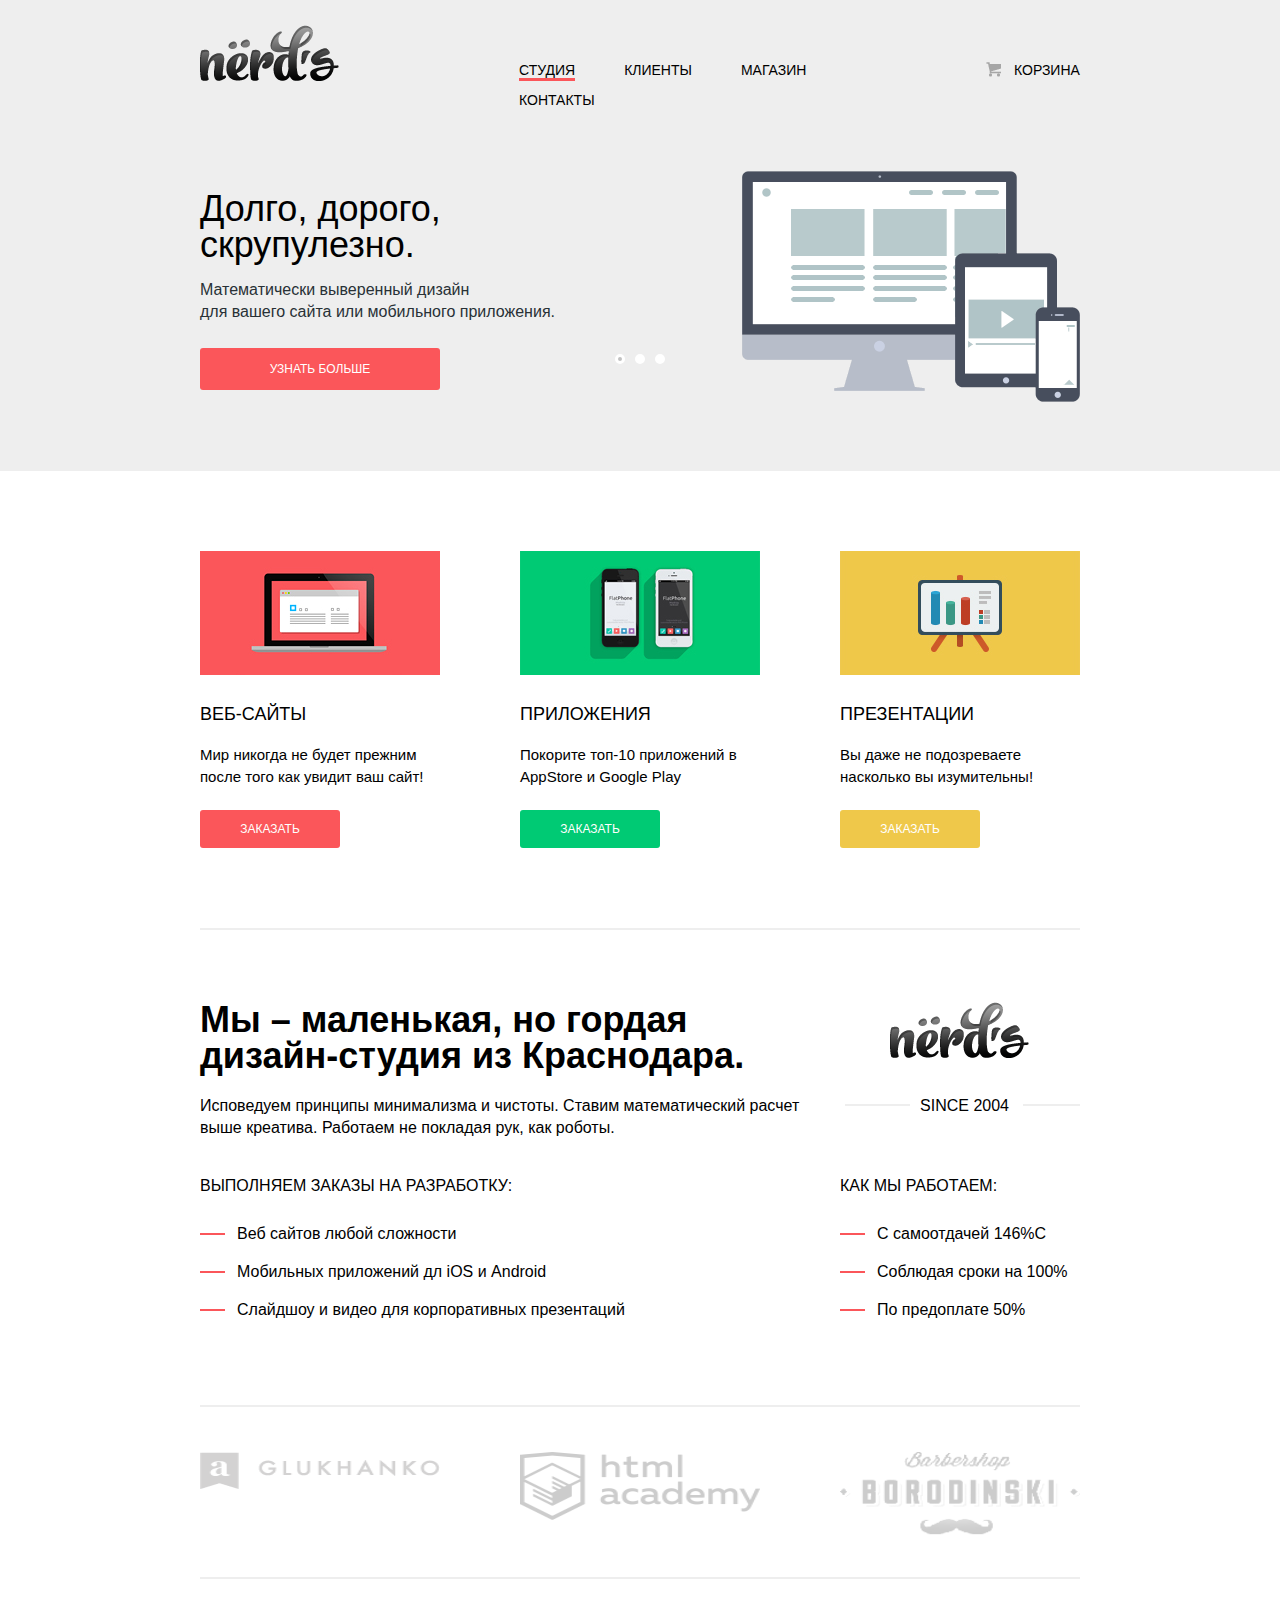
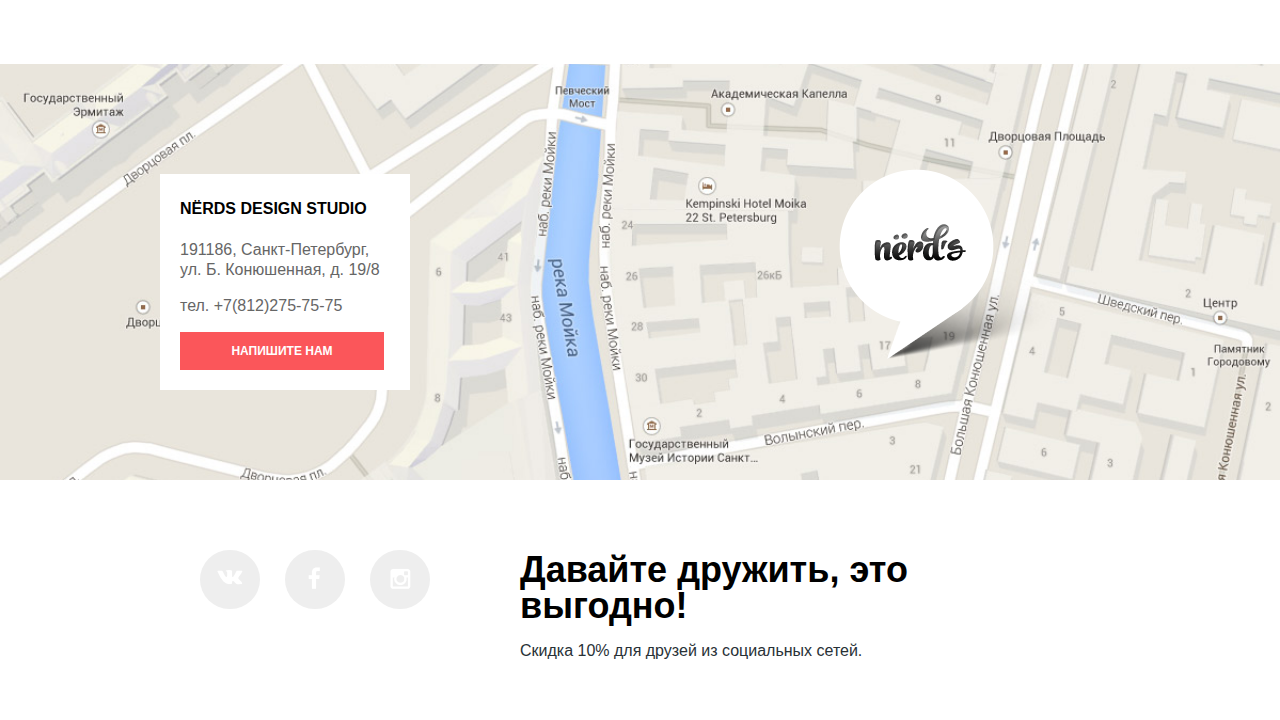
==== index.html @ 0a0c3700 "nerds" ====
<!DOCTYPE html>
<html lang="ru">
	<head>
		<meta charset="utf-8">
		<link href="https://fonts.googleapis.com/css?family=Roboto:400,700&subset=latin,cyrillic" rel="stylesheet">
		<link href="css/normalize.css" rel="stylesheet">
		<link href="css/style.css" rel="stylesheet">
		<title>Nerds</title>
	</head>
	<body>
		<header class="main-header">
			<div class="container">
				<div class="navigation-panel clearfix">
					<div class="main-logo">
						<a href="index.html"><img src="img/main_logo.png" width="139" height="56" alt="Нердс: дизайн-студия из Краснодара"></a>
					</div>
					<nav class="navigation-menu">
						<ul>
							<li class="link-active"><span>Студия</span></li>
							<li><a href="#">Клиенты</a></li>
							<li><a href="inner.html">Магазин</a></li>
							<li><a href="#">Контакты</a></li>
						</ul>
					</nav>
					<div class="user-block">
						<a class="basket" href="#">Корзина</a>
					</div>
				</div>
				<div class="slider">
					<input type="radio" id="btn-1" name="toggle" checked>
					<input type="radio" id="btn-2" name="toggle">
					<input type="radio" id="btn-3" name="toggle">
					<div class="slider-controls"><!-- переключка -->
						<label for="btn-1"></label>
						<label for="btn-2"></label>
						<label for="btn-3"></label>
					</div>
					<div class="slides"><!-- слайды -->
						<div class="slide">
							<div class="slide-text">
								<div class="slide-title">Долго, дорого,<br> скрупулезно.</div>
								<p>Математически выверенный дизайн<br>для вашего сайта или мобильного приложения.</p>
								<a class="btn-slide" href="#">Узнать больше</a>
							</div>
						</div>
						<div class="slide">
							<div class="slide-text">
								<div class="slide-title">Любите ли вы математику,<br> как любим ее мы?</div>
								<p>Нашим дизайнерам мы удаляем нейроны, ответственные<br>за креатив, чтобы дать им возможность все просчитать.</p>
								<a class="btn-slide" href="#">Узнать больше</a>
							</div>
						</div>
						<div class="slide">
							<div class="slide-text">
								<div class="slide-title">Только наркотики,<br> только хардкор!</div>
								<p>Все дизайнерские решения в нашей компании принимаются только под воздействием качественных галлюциногенов.</p>
								<a class="btn-slide" href="#">Узнать больше</a>
							</div>
						</div>
					</div>
				</div>
			</div>
		</header>
			
		<main class="container">
			<section class="service clearfix"><!-- Блок с предложениями -->
				<div class="service-item">
					<div class="service-item-picture">
						<img src="img/item_picture_1.jpg" width="240" height="124" alt="">
					</div>
					<b class="service-name">Веб-сайты</b>
					<p>Мир никогда не будет прежним после того как увидит ваш сайт!</p>
					<a class="btn btn-red" href="#">Заказать</a>
				</div>
				<div class="service-item">
					<div class="service-item-picture">
						<img src="img/item_picture_2.jpg" width="240" height="124" alt="">
					</div>
					<b class="service-name">Приложения</b>
					<p>Покорите топ-10 приложений в AppStore и Google Play</p>
					<a class="btn btn-green" href="#">Заказать</a>
				</div>
				<div class="service-item">
					<div class="service-item-picture">
						<img src="img/item_picture_3.jpg" width="240" height="124" alt="">
					</div>
					<b class="service-name">Презентации</b>
					<p>Вы даже не подозреваете насколько вы изумительны!</p>
					<a class="btn btn-yellow" href="#">Заказать</a>
				</div>
			</section>
			
			<section class="about-company clearfix"><!-- Информация о компании -->
				<div class="about-company-left"><!-- Левая колонка -->
					<h1 class="title-company">Мы &ndash; маленькая, но гордая дизайн-студия из Краснодара.</h1>
					<p>Исповедуем принципы минимализма и чистоты. Ставим математический расчет выше креатива. Работаем не покладая рук, как роботы.</p>
						<p class="title-features">Выполняем заказы на разработку:</p>
						<ul class="list-features">
							<li>Веб сайтов любой сложности</li>
							<li>Мобильных приложений дл iOS и Android</li>
							<li>Слайдшоу и видео для корпоративных презентаций</li>
						</ul>
				</div>
				<div class="about-company-right"><!-- Правая колонка -->
					<div class="secondary-logo">
						<img src="img/main_logo.png" width="139" height="56" alt="Нердс: дизайн-студия из Краснодара">
						<div class="mark">Since 2004</div>
					</div>
					<p class="title-features">Как мы работаем:</p>
					<ul class="list-features">
						<li>С самоотдачей 146%С</li>
						<li>Соблюдая сроки на 100%</li>
						<li>По предоплате 50%</li>
					</ul>
				</div>
			</section>
			
			<div class="partners clearfix">
				<div class="partners-logo">
					<a href="#"><img src="img/partners_logo_1.png" width="198" height="37" alt="glukhanko"></a>
				</div>
				<div class="partners-logo">
					<a href="#"><img src="img/partners_logo_2.png" width="199" height="68" alt="html academy"></a>
				</div>
				<div class="partners-logo">
					<a href="#"><img src="img/partners_logo_3.png" width="209" height="86" alt="barbershop borodinski"></a>
				</div>
			</div>
		</main>
		<aside class="map"><!-- Карта -->
			<iframe src="https://www.google.com/maps/embed?pb=!1m18!1m12!1m3!1d1998.5989424123688!2d30.32089461570253!3d59.93879686904841!2m3!1f0!2f0!3f0!3m2!1i1024!2i768!4f13.1!3m3!1m2!1s0x4696310fca5ba729%3A0xea9c53d4493c879f!2z0JHQvtC70YzRiNCw0Y8g0JrQvtC90Y7RiNC10L3QvdCw0Y8g0YPQuy4sIDE5LCDQodCw0L3QutGCLdCf0LXRgtC10YDQsdGD0YDQsywgMTkxMTg2!5e0!3m2!1sru!2sru!4v1455888833517"></iframe>
			<div class="contact-window">
				<b>Nёrds design studio</b>
				<p>191186, Санкт-Петербург, ул. Б. Конюшенная, д. 19/8</p>
				<p>тел. +7(812)275-75-75</p>
				<a class="btn-contact" href="#">Напишите нам</a>
			</div>
			<div class="logo-cursor">
				<img src="img/logo-cursor.png" width="231" height="190" alt="cursor">
			</div>
		</aside>
		
		<footer class="main-footer">
			<div class="container clearfix">
				<div class="social">
					<a class="social-btn social-vk" href="#">ВК</a>
					<a class="social-btn social-fb" href="#">ФБ</a>
					<a class="social-btn social-inst" href="#">Инс</a>
				</div>
				<div class="footer-information">
					<h2>Давайте дружить, это выгодно!</h2>
					<p>Скидка 10% для друзей из социальных сетей.</p>
				</div>
			</div>
		</footer>
	</body>
</html>
---- css/style.css ----
body{
	min-width: 900px;
	
	font-size: 16px;
	line-height: 22px;
	color: #000000;
	font-family: "Roboto Medium", "Tahoma", sans-serif;
}
.clearfix::after{
  content: "";
  display: table;
  clear: both;
}
.main-header{ /* шапка */
	min-width: 1200px;
	margin-bottom: 80px;
	
	background-color: #eeeeee;
}
.container{ /* центровщик */
	width: 880px;
	padding: 0 10px;
	margin: 0 auto;
}
.main-logo{ /* лого */
	float: left;
	width: 139px;
	height: 56px;
	
	margin-top: 25px;
	margin-right: 180px;
}
.main-logo img{
	width: 139px;
	height: 56px;
}
.navigation-menu{ /* основная навигация */
	float: left;
	width: 460px;
	
	margin-top: 55px;
	margin-bottom: 46px;
}
.navigation-menu ul{
	margin: 0;
	padding: 0;
	
	font-size: 0;
	list-style: none;
}
.navigation-menu li{
	display: inline-block;
	
	font-size: 14px;
	vertical-align: top;
}
.navigation-menu a{
	display: block;
	margin-right: 49px;
	
	text-decoration: none;
	text-transform: uppercase;
	font-size: 14px;
	line-height: 30px;
	color: #000000;
	font-family: "Roboto Medium", "Tahoma", sans-serif;
}
.navigation-menu a:hover{
	color: #fb565a;
}
.navigation-menu .link-active{
	position: relative;
	
	background-color: none;
}
.link-active span{
	text-transform: uppercase;
	display: block;
	padding-right: 49px;
	padding-top: 4px;
}
.navigation-menu .link-active::after{
	content: "";
	position: absolute;
	bottom: 0;
	right: 49px;
	left: 0;
	
	height: 3px;
	
	background-color: #fb565a;
}
.user-block{ /* блок пользователя */
	float: right;
	width: 100px;
	box-sizing: border-box;
	padding-left: 34px;
	margin-top: 55px;
}
.user-block  .basket{
	position: relative;
	text-decoration: none;
	font-size: 14px;
	line-height: 30px;
	color: #000000;
	font-family: "Roboto Medium", "Tahoma", sans-serif;
	text-transform: uppercase;
}
.user-block  .basket:hover{
	color: #fb565a;
}
.user-block  .basket::before{
	content: "";
	position: absolute;
	left: -28px;
	top: 0px;
	
	width: 15px;
	height: 15px;
	
	background: url("../img/sprite.png") no-repeat;
	background-position: -10px -10px;
}
.user-block  .basket:hover::before{
	background-position: -10px -45px;
}
.slider{
	position: relative;

	width: 880px;
}
.slide{
	min-height: 310px;
	
	background-repeat: no-repeat;
	background-position: 100% 10px;
}
.slider input[type="radio"]{
	display: none;
}
.slider-controls{
	position: absolute;
	bottom: 95px;
	left: 50%;
	
	width: 200px;
	margin-left: -100px;
	text-align: center;
}
.slider-controls label{
	display: inline-block;
	width: 4px;
	height: 4px;
	margin: 0 3px;
	
	vertical-align: top;
	
	background-color: #ffffff;
	border: 3px solid white;
	border-radius: 50%;
	cursor: pointer;
}
.slide-text{
	width: 500px;
	padding: 30px 0;
}
.slide-title{
	font-weight: 500;
	font-size: 36px;
	line-height: 36px;
}
.slide p{
	font-weight: 500;
	font-size: 16px;
	line-height: 22px;
	color: #283136;
}
.slide .btn-slide{
	display: block;
	width: 220px;
	margin-top: 25px;
	padding: 12px 10px;

	font-weight: 300;
	font-size: 12px;
	line-height: 18px;
	text-align: center;
	color: #ffffff;
	text-transform: uppercase;
	text-decoration: none;

	background: #fb565a;
	border-radius: 3px;
}
.slide .btn-slide:hover{
	background-color: #d6494d;
}
.slide .btn-slide:active{
	background-color: #b63538;
}
.slide:nth-child(1){
	background-image: url("../img/image_slider.png");
}
.slide:nth-child(2){
	background-image: url("../img/image_slider_2.png");
}
.slide:nth-child(3){
	background-image: url("../img/image_slider_3.png");
}
.slide{
	display: none;
}
#btn-1:checked ~ .slides .slide:nth-child(1){
  display: block;
}
#btn-2:checked ~ .slides .slide:nth-child(2){
  display: block;
}
#btn-3:checked ~ .slides .slide:nth-child(3){
  display: block;
}
#btn-1:checked ~ .slider-controls label[for="btn-1"],
#btn-2:checked ~ .slider-controls label[for="btn-2"],
#btn-3:checked ~ .slider-controls label[for="btn-3"] {
  background: #c1c1c1;
}
.btn{
	display: block;
	
	font-size: 12px;
	line-height: 18px;
	color: #ffffff;
	font-weight: normal;
	text-decoration: none;
	text-align: center;
	text-transform: uppercase;
	border-radius: 3px;
	font-family: "Roboto Medium", "Tahoma", sans-serif;
}
.service{ /* блок с предложениями */
	padding-bottom: 80px;
	border-bottom: 2px solid #eeeeee;
	
	margin-bottom: 72px;
}
.service-item{ /* предложения */
	float: left;
	width: 240px;
	margin-right: 80px;
}
.service-item-picture img{
	width: 100%;
	
	margin-bottom: 18px;
}
.service-item:last-child{
	margin-right: 0;
}
.service-name{
	font-size: 18px;
	line-height: 30px;
	font-weight: normal;
	text-transform: uppercase;
}
.service-item p{
	margin-bottom: 22px;

	font-size: 15px;
}
.service-item .btn-red, .btn-green, .btn-yellow{
	width: 140px;
	padding: 10px 0;
}
.btn-red{
	background-color: #fb565a;
}
.btn-red:hover{
	background-color: #d6494d;
}
.btn-red:active{
	background-color: #b63538;
}
.btn-green{
	background-color: #00ca74;
}
.btn-green:hover{
	background-color: #01a25e;
}
.btn-green:active{
	background-color: #009053;
}
.btn-yellow{
	background-color: #efc84a;
}
.btn-yellow:hover{
	background-color: #d6ae2c;
}
.btn-yellow:active{
	background-color: #c09b24;
}
.about-company{ /* информация о компании */
	margin-bottom: 68px;
}
.about-company-left{
	float: left;
	width: 621px;
}
.about-company-left .title-company{
	margin: 0;
	padding-bottom: 5px;
	
	font-size: 36px;
	line-height: 36px;
}
.about-company-left p{
	padding-bottom: 20px;
}
.about-company-left .title-features{
	padding-bottom: 10px;
}
.title-features{
	text-transform: uppercase;
	padding-bottom: 10px;
}
.list-features{
	margin: 0;
	padding: 0;
	
	list-style: none;
}
.list-features li{
	position: relative;

	padding-left: 37px;
	padding-bottom: 16px;
}
.list-features li::before{ /* красные полоски */
	content: "";
	position: absolute;
	left: 0;
	top: 10px;
	
	width: 25px;
	height: 2px;
	
	background-color: #fb565a;
}
.about-company-right{
	float: right;
	width: 240px;
	
	background: url("../img/hr.png") no-repeat 5px 102px;
}
.about-company-right .secondary-logo{
	width: 139px; 
	height: 56px;
	padding-left: 50px;
	margin-bottom: 117px;
}
.secondary-logo .mark{
	line-height: 8.56px;
	text-transform: uppercase;
	font-weight: normal;
	padding-top: 38px;
	text-align: center;
	padding-left: 10px;
}
.secondary-logo img{
	width: 139px; 
	height: 56px;
}
.partners{ /* партнеры */
	border-top: 2px solid #eeeeee;
	border-bottom: 2px solid #eeeeee;
	padding-top: 45px;
	padding-bottom: 33px;

	margin-bottom: 85px;
}
.partners-logo{
	float: left;
	width: 240px;
	margin-right: 80px;
	opacity: 0.2;
}
.partners-logo img{
	width: 240px;
}
.partners-logo:hover{
	opacity: 1;
}
.partners-logo:active{
	background-color: transparent;
}
.partners-logo:last-child{
	margin-right: 0;
}
.social{
	float: left;
	width: 240px;
	padding: 70px 0;
	font-size: 0;

	margin-right: 80px;
}
.social-btn{
	display: inline-block;
	width: 60px;
	height: 59px;
	border-radius: 40px;
	margin-right: 25px;
	
	vertical-align: top;
	background: #eeeeee url("../img/sprite.png") no-repeat center;
}
.social-btn:last-child{
	margin-right: 0;
}
.social-vk{
	background-position: 7px -263px;
}
.social-fb{
	background-position: 13px -123px;
}
.social-inst{
	background-position: 10px -164px;
}
.social-btn:hover{
	background-color: #fb565a;
}
.social-btn:active{
	background-color: #d6494d;
}
.map{
	position: relative;
    width: 100%;
    height: 416px;
	margin: 0px auto;
	background: transparent url("../img/map.jpg") no-repeat center;
	-webkit-background-size: cover;
    -moz-background-size: cover;
    -o-background-size: cover;
    background-size: cover;
}
.map iframe{
	width: 100%;
	height: 100%;
	border: 0;
}
.map .logo-cursor{
	position: absolute;
	bottom: 115px;
	right: 210px;
}
.map .contact-window{
	position: absolute;
	top: 110px;
	left: 160px;
	
	width: 210px;
	padding: 20px;

	font-size: 16px;
	line-height: 20px;
	background-color: #fff;
}
.contact-window b{
	font-size: 16px;
	line-height: 30px;
	text-transform: uppercase;
}
.contact-window p{
	color: #666666;
	line-height: 20px;
}
.contact-window .btn-contact{
	display: block;
	width: 164px;
	padding: 10px 20px;

	text-transform: uppercase;
	font-size: 12px;
	line-height: 18px;
	font-weight: 700;
	font-family: "Roboto Medium", "Tahoma", sans-serif;
	color: #fff;
	text-align: center;
	background-color: #fb565a;
	text-decoration: none;
}
.btn-contact:hover{
	background-color: #d6494d;
}
.btn-contact:active{
	background-color: #b63538;
}
.footer-information{	
	float: right;
	width: 560px;
	padding: 42px 0;
}
.footer-information h2{
	font-size: 36px;
	line-height: 36px;
	margin-bottom: 10px;
}
.footer-information p{
	color: #283136;
}

/* inner.html */
.header-welcome-shop{
	text-align: center;
	padding-left: 90px;
	padding-right: 100px;
	padding-bottom: 90px;
	
	text-transform: uppercase;
	font-size: 40px;
	line-height: 40px;
	font-weight: normal;
}
.information-main{
	margin-bottom: 75px;
}
.information-left{
	float: left;
	width: 240px;
	margin-right: 80px;
}
.information-left p{
	margin: 0;
	padding-bottom: 15px;
	padding-top: 35px;
	
	font-size: 18px;
	line-height: 30px;
	text-transform: uppercase;
}
.information-left p:first-child{
	padding-top: 0;
}
.range-filter{
	width: 240px;
}
.range-controls{
	position: relative;
	
	height: 80px;
	margin-bottom: 15px;
	padding: 0 20px;
	
	border-radius: 5px;
	background-color: #f1f1f1;
	overflow: hidden;
}
.range-controls .scale{
	margin-top: 39px;
	height: 2px;
	background-color: #d7dcde;
}
.range-controls .bar{
	width: 70%;
	height: 2px;
	background-color: #00ca74;
}
.range-controls .toggle{
	position: absolute;
	top: 30px;
	left: 0px;
	
	width: 4px;
	height: 4px;
	
	cursor: pointer;
	border: 8px solid #fff;
	border-radius: 50%;
	background-color: #ababab;
	box-shadow: 0 2px 1px 0 #cfcfcf;
}
.range-controls .toggle-min{
	left: 20px;
}
.range-controls .toggle-max{
	left: 145px;
}
.price-controls{
	font-size: 0;
}
.price-controls label{
	display: inline-block;
	width: 50%;
	
	vertical-align: top;
	text-transform: uppercase;
	font-size: 16px;
}
.max-price{
	text-align: right;
}
.price-controls input{
	width: 60px;
	padding: 8px 10px;
	margin-left: 10px;
	
	font-size: 16px;
	line-height: 22px;
	font-family: "Roboto Medium", "Tahoma", sans-serif;
	text-align: center;
	border: none;
	border-radius: 5px;
	outline: none;
	background-color: #f1f1f1;
}
.information-left .choice{
	margin: 0;
	padding: 0;
	
	list-style: none;
}
.choice li{
	position: relative;
	
	margin-bottom: 18px;
	padding-left: 32px;
	
	color: #283136;
}
.choice li:hover{
	color: #000000;
}
.choice input[type="radio"], input[type="checkbox"]{
	display: none;
}
.choice input[type="radio"] + .radio-indicator{
	position: absolute;
	top: -2px;
	left: 0;
	
	width: 17px;
	height: 17px;
	
	border: 3px solid #c1c1c1;
	border-radius: 15px;
	cursor: pointer;
}
.choice input[type="radio"]:checked + .radio-indicator::before{
	content: "";
	position: absolute;
	top: 5px; 
	left: 5px;
	
	width: 7px;
	height: 7px;
	
	border-radius: 10px;
	background-color: #c1c1c1;
}
.choice input[type="radio"] + .radio-indicator:hover{
	border: 3px solid #b5b5b5;
}
.choice input[type="radio"]:checked + .radio-indicator:hover::before{
	background-color: #b5b5b5;
}
.choice input[type="checkbox"] + .checkbox-indicator{
	position: absolute;
	top: 0;
	left: 0;
	
	width: 17px;
	height: 17px;
	
	border: 2px solid #c1c1c1;
	border-radius: 4px;
	cursor: pointer;
}
.choice input[type="checkbox"] + .checkbox-indicator:hover{
	border: 2px solid #b5b5b5;
}
.choice input[type="checkbox"]:checked + .checkbox-indicator::before,
.choice input[type="checkbox"]:checked + .checkbox-indicator::after{
	content: "";
	position: absolute;
	
	background-color: #c1c1c1;
}
.choice input[type="checkbox"]:checked + .checkbox-indicator::before{
	top: 5px;
	left: 5px;

	width: 4px;
	height: 9px;
	transform: rotate(-45deg);
}
.choice input[type="checkbox"]:checked + .checkbox-indicator::after{
	top: -3px;
	left: 13px;
	
	width: 4px;
	height: 19px;
	transform: rotate(45deg);
}
/* HOVER в чекбоксах */
.choice input[type="checkbox"]:checked + .checkbox-indicator:hover::before,
.choice input[type="checkbox"]:checked + .checkbox-indicator:hover::after{
	background-color: #b5b5b5;
}
.information-left .submit{
	margin-top: 37px;
	width: 160px;
	padding: 10px 0;
	
	text-transform: uppercase;
	font-size: 12px;
	line-height: 18px;
	border: none;
	outline: none;
	font-weight: bold;
	font-family: "Roboto Medium", "Tahoma", sans-serif;
	background-color: #f1f1f1;
}
.submit:hover{
	background-color: #e5e5e5;
}
.submit:active{
	background-color: #d5d5d5;
}
.information-right{
	float: right;
	width: 560px;
}
.information-right .sorting{
	margin-bottom: 18px;
	width: 560px;
}
.sorting-left{
	float: left;
	width: 480px;
}
.sorting-left a{
	margin-right: 42px;
}
.sorting-right{
	float: right;
}
.sorting-right .sorting-item-arrow{
	display: inline-block;

	width: 11px;
	height: 10px;
	
	border: none;
	opacity: 0.2;
	background: transparent url("../img/sprite.png") no-repeat center;
}
.sorting-right .arrow-top{
	background-position: -10px -223px;
}
.sorting-right .arrow-bottom{
	background-position: -10px -80px;
}
.sorting-item-arrow:hover{
	opacity: 0.3;
}
.sorting-item-arrow:active{
	opacity: 1;
}
.sorting-left b{
	margin-right: 40px;

	font-size: 12px;
	line-height: 18px;
	text-transform: uppercase;
}
.sorting-left a{
	text-decoration: none;
	font-size: 12px;
	line-height: 18px;
	color: #c7c7c7;
	text-transform: uppercase;
	border-bottom: 1px dotted #00ca74;
	font-family: "Roboto Medium", "Tahoma", sans-serif;
}
.sorting-left a:hover{
	color: #000000;
	border-bottom: 1px solid #00ca74;
}
.sorting-left a:active{
	color: #000000;
	border: none;
}
.gallery-browser{ /* браузерная плашка */
	width: 240px;
	border-radius: 5px 5px 0 0;
	background-color: #f1f1f1;
	min-height: 30px; 
}
.browser-circle{ /* круглишки */
	display: inline-block;
	margin-left: 10px;
	margin-top: 10px;

	width: 8px;
	height: 8px;

	border-radius: 10px;
	background: #ffffff;
}
.gallery-model{
	font-size: 0;
}
.gallery-model-item{ /* карточка */
	position: relative;

	display: inline-block;
	vertical-align: top;
	margin-right: 80px;
	margin-bottom: 70px;
}
.gallery-model-item:nth-child(2n){
	margin-right: 0;
}
.block-window{
	position: absolute;
	width: 160px;
	padding: 20px;
	padding-bottom: 36px;
	top: 55%; 
	left: 50%;
	transform: translate(-50%, -50%);

	font-size: 14px;
	line-height: 18px;
	background-color: #ffffff;
	
	display: none;
}
.block-window h3{
	font-size: 18px;
	text-transform: uppercase;
	text-align: center;
}
.block-window p{
	margin-bottom: 33px;
	text-align: center;
}
.block-window .submit-two{
	padding: 11px 38px;
	text-decoration: none;
	font-size: 18px;
	color: #ffffff;
	background-color: #fb565a;
	margin-left: 5px;
}
.submit-two:hover{
	background-color: #d6494d;
}
.submit-two:active{
	background-color: #b63538;
}
.gallery-model-item:hover .gallery-browser{
	background-color: #797979;
}
.gallery-model-item:hover .block-window{
	display: block;
}
.pagination{
	margin: 0;
}
.pagination-number{
	display: inline-block;
	padding: 8px 15px;
	margin-right: 10px;

	font-weight: 700;
	text-decoration: none;
	font-size: 12px;
	line-height: 18px;
	color: #000000;
	background-color: #f1f1f1;
}
.pagination-number:nth-child(4){
	text-transform: uppercase;
	font-weight: 700;
}
.pagination-number:hover{
	background-color: #e5e5e5;
}
.pagination-number:active{
	background-color: #d5d5d5;
	border-top: 3px solid #b5b5b5;
}
.pagination-active{
	display: inline-block;
	padding: 6px 14px;
	margin-right: 10px;
	
	font-weight: 700;
	font-size: 12px;
	line-height: 18px;
	background: none;
	border: 2px solid #f1f1f1;
}
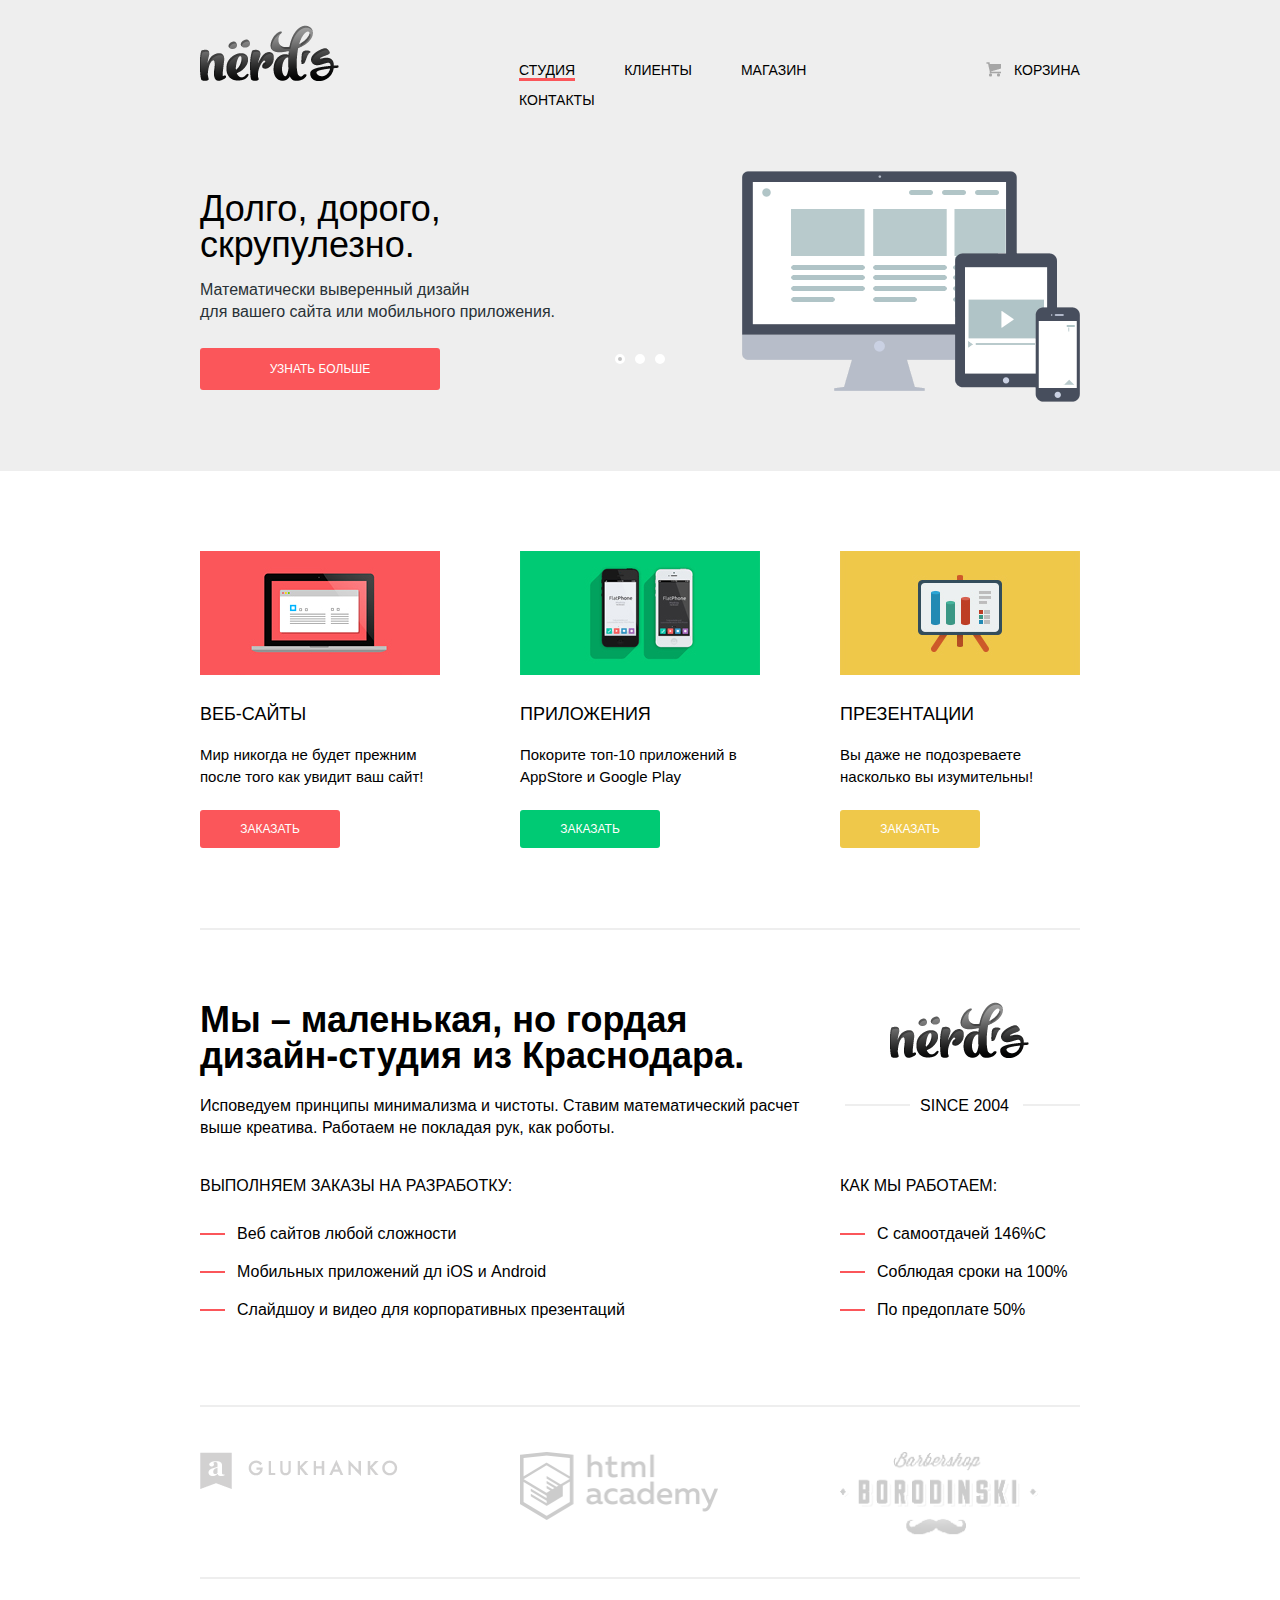
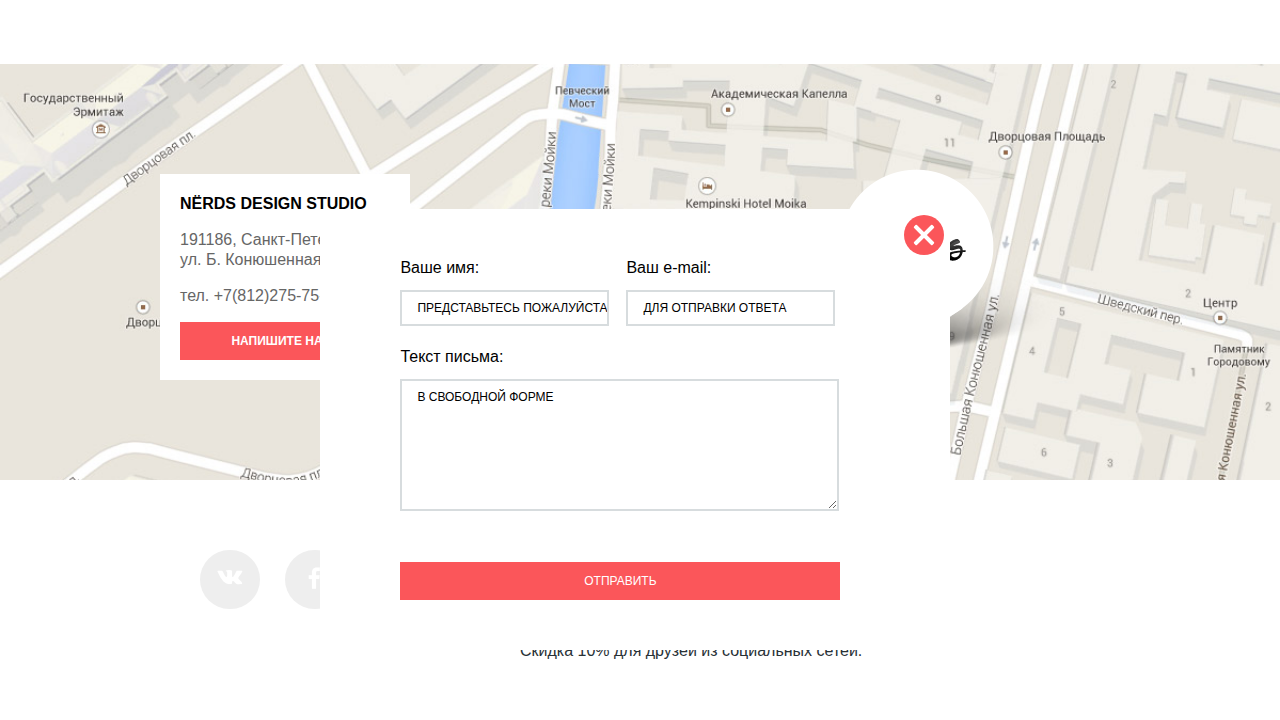
==== commit 305d6e1e: "нердс" ====
--- a/index.html
+++ b/index.html
@@ -2,7 +2,7 @@
 <html lang="ru">
 	<head>
 		<meta charset="utf-8">
-		<link href="https://fonts.googleapis.com/css?family=Roboto:400,700&subset=latin,cyrillic" rel="stylesheet">
+		<link href="https://fonts.googleapis.com/css?family=Roboto:400,700&amp;subset=latin,cyrillic" rel="stylesheet">
 		<link href="css/normalize.css" rel="stylesheet">
 		<link href="css/style.css" rel="stylesheet">
 		<title>Nerds</title>
@@ -63,7 +63,7 @@
 		</header>
 			
 		<main class="container">
-			<section class="service clearfix"><!-- Блок с предложениями -->
+			<div class="service clearfix"><!-- Блок с предложениями -->
 				<div class="service-item">
 					<div class="service-item-picture">
 						<img src="img/item_picture_1.jpg" width="240" height="124" alt="">
@@ -88,7 +88,7 @@
 					<p>Вы даже не подозреваете насколько вы изумительны!</p>
 					<a class="btn btn-yellow" href="#">Заказать</a>
 				</div>
-			</section>
+			</div>
 			
 			<section class="about-company clearfix"><!-- Информация о компании -->
 				<div class="about-company-left"><!-- Левая колонка -->
@@ -127,7 +127,7 @@
 				</div>
 			</div>
 		</main>
-		<aside class="map"><!-- Карта -->
+		<div class="map"><!-- Карта -->
 			<iframe src="https://www.google.com/maps/embed?pb=!1m18!1m12!1m3!1d1998.5989424123688!2d30.32089461570253!3d59.93879686904841!2m3!1f0!2f0!3f0!3m2!1i1024!2i768!4f13.1!3m3!1m2!1s0x4696310fca5ba729%3A0xea9c53d4493c879f!2z0JHQvtC70YzRiNCw0Y8g0JrQvtC90Y7RiNC10L3QvdCw0Y8g0YPQuy4sIDE5LCDQodCw0L3QutGCLdCf0LXRgtC10YDQsdGD0YDQsywgMTkxMTg2!5e0!3m2!1sru!2sru!4v1455888833517"></iframe>
 			<div class="contact-window">
 				<b>Nёrds design studio</b>
@@ -138,7 +138,7 @@
 			<div class="logo-cursor">
 				<img src="img/logo-cursor.png" width="231" height="190" alt="cursor">
 			</div>
-		</aside>
+		</div>
 		
 		<footer class="main-footer">
 			<div class="container clearfix">
@@ -153,5 +153,25 @@
 				</div>
 			</div>
 		</footer>
+		<div class="modal-window">
+			<button class="modal-window-close" type="button" title="Закрыть">Закрыть</button>
+			<form action="#" method="post">
+				<div class="modal-window-form">
+					<div class="modal-window-text">
+						<label><b>Ваше имя:</b>
+						<input type="text" name="name" placeholder="представьтесь пожалуйста" required></label>
+					</div>
+					<div class="modal-window-text">
+						<label><b>Ваш e-mail:</b>
+						<input type="email" name="email" placeholder="для отправки ответа" required></label>
+					</div>
+					<div class="contact-window-textarea">
+						<label><b>Текст письма:</b>
+						<textarea placeholder="в свободной форме"></textarea></label>
+					</div>
+					<a class="contact-window-btn" href="#">Отправить</a>
+				</div>
+			</form>
+		</div>
 	</body>
 </html>--- a/css/style.css
+++ b/css/style.css
@@ -311,6 +311,7 @@
 	
 	font-size: 36px;
 	line-height: 36px;
+	font-family: "Roboto Medium", "Tahoma", sans-serif;
 }
 .about-company-left p{
 	padding-bottom: 20px;
@@ -383,8 +384,14 @@
 	margin-right: 80px;
 	opacity: 0.2;
 }
-.partners-logo img{
-	width: 240px;
+.partners-logo img:nth-child(1){
+	width: 198px;
+}
+.partners-logo img:nth-child(2){
+	width: 199px;
+}
+.partners-logo img:nth-child(3){
+	width: 209px;
 }
 .partners-logo:hover{
 	opacity: 1;
@@ -433,13 +440,10 @@
 }
 .map{
 	position: relative;
-    width: 100%;
+    min-width: 1200px;
     height: 416px;
 	margin: 0px auto;
 	background: transparent url("../img/map.jpg") no-repeat center;
-	-webkit-background-size: cover;
-    -moz-background-size: cover;
-    -o-background-size: cover;
     background-size: cover;
 }
 .map iframe{
@@ -466,12 +470,15 @@
 }
 .contact-window b{
 	font-size: 16px;
-	line-height: 30px;
-	text-transform: uppercase;
+	line-height: 20px;
+	text-transform: uppercase;
+	font-family: "Roboto Medium", "Tahoma", sans-serif;
 }
 .contact-window p{
 	color: #666666;
+	font-size: 16px;
 	line-height: 20px;
+	font-family: "Roboto Medium", "Tahoma", sans-serif;
 }
 .contact-window .btn-contact{
 	display: block;
@@ -507,7 +514,140 @@
 .footer-information p{
 	color: #283136;
 }
-
+.modal-window{
+	position: absolute;
+	bottom: -1350px;
+	left: 43%;
+
+	width: 470px;
+	margin-left: -230px;
+	padding: 50px 80px;
+	
+	color: #000;
+	background-color: #fff;
+}
+.modal-window-show{
+	display: block;
+}
+.modal-window-close{
+	position: absolute;
+	top: 6px;
+	right: 6px;
+
+	width: 40px;
+	height: 40px;
+	
+	font-size: 0;
+	
+	background-color: #fb565a;
+	border: 0;
+	outline: 0;
+	border-radius: 20px;
+	cursor: pointer;
+}
+.modal-window-close::before,
+.modal-window-close::after{
+	content: "";
+	position: absolute;
+	top: 7px;
+	left: 18px;
+	
+	width: 4px;
+	height: 26px;
+	
+	background-color: #fff;
+	border-radius: 1px;
+}
+.modal-window-close::before{
+	transform: rotate(45deg);
+}
+.modal-window-close::after{
+	transform: rotate(-45deg);
+}
+.modal-window-form{
+	font-size: 0;
+}
+.modal-window-text{
+	display: inline-block;
+	margin-right: 17px;
+	
+	font-size: 16px;
+	vertical-align: top;
+}
+.modal-window-form b{
+	display: block;
+	margin-bottom: 13px;
+	
+	font-size: 16px;
+	font-weight: 500;
+	line-height: 18px;
+}
+.modal-window-form .contact-window-textarea{
+	margin-top: 22px;
+}
+.modal-window-text input[type="text"], input[type="email"], textarea{
+	width: 190px;
+	padding: 7px 0;
+	padding-left: 15px;
+	
+	border: 2px solid #d7dcde;
+}
+textarea{
+	width: 420px;
+	height: 114px;
+}
+.modal-window-text input:hover, textarea:hover{
+	border-color: #a2a9ac;
+}
+.modal-window-text input:focus, textarea:focus{
+	border-color: #56bffb
+}
+input[placeholder], textarea[placeholder]{
+	font-family: "Roboto Medium", "Tahoma", sans-serif;
+	font-size: 12px;
+	line-height: 18px;
+	font-weight: 500;
+	text-transform: uppercase;
+}
+input::-webkit-input-placeholder {
+	color: #000;
+}	
+input::-moz-placeholder {
+	color: #000;
+}
+input:-ms-input-placeholder{
+	color: #000;
+}
+textarea::-webkit-input-placeholder {
+	color: #000;
+}	
+textarea::-moz-placeholder {
+	color: #000;
+}
+textarea:-ms-input-placeholder{
+	color: #000;
+}
+.contact-window-btn{
+	display: block;
+	width: 420px;
+	padding: 10px 10px;
+	margin-top: 40px;
+
+	font-size: 12px;
+	line-height: 18px;
+	text-transform: uppercase;
+	text-decoration: none;
+	background-color: #fb565a;
+	text-align: center;
+	color: #fff;
+	font-family: "Roboto Medium", "Tahoma", sans-serif;
+}
+.contact-window-btn:hover{
+	background-color: #d6494d;
+}
+.contact-window-btn:active{
+	background-color: #b63538;
+}
 /* inner.html */
 .header-welcome-shop{
 	text-align: center;
@@ -616,7 +756,7 @@
 	margin: 0;
 	padding: 0;
 	
-	list-style: none;
+	list-style: none; 
 }
 .choice li{
 	position: relative;
@@ -625,6 +765,9 @@
 	padding-left: 32px;
 	
 	color: #283136;
+}
+.choice label{
+	cursor: pointer;
 }
 .choice li:hover{
 	color: #000000;
@@ -749,6 +892,7 @@
 	width: 11px;
 	height: 10px;
 	
+	vertical-align: top;
 	border: none;
 	opacity: 0.2;
 	background: transparent url("../img/sprite.png") no-repeat center;
@@ -797,13 +941,14 @@
 }
 .browser-circle{ /* круглишки */
 	display: inline-block;
-	margin-left: 10px;
+	margin-left: 9px;
 	margin-top: 10px;
 
-	width: 8px;
-	height: 8px;
-
-	border-radius: 10px;
+	width: 9px;
+	height: 9px;
+	
+	vertical-align: top;
+	border-radius: 9px;
 	background: #ffffff;
 }
 .gallery-model{
@@ -869,13 +1014,16 @@
 }
 .pagination-number{
 	display: inline-block;
-	padding: 8px 15px;
+	padding: 7px 14px;
 	margin-right: 10px;
 
+	border: 2px solid transparent;
+	vertical-align: top;
 	font-weight: 700;
 	text-decoration: none;
 	font-size: 12px;
 	line-height: 18px;
+	border-radius: 3px;
 	color: #000000;
 	background-color: #f1f1f1;
 }
@@ -888,23 +1036,20 @@
 }
 .pagination-number:active{
 	background-color: #d5d5d5;
-	border-top: 3px solid #b5b5b5;
+	border-top-color: #b5b5b5;
+}
+.pagination-active, .pagination-active:hover{
+	background: none;
+	border-top-color: #f1f1f1;
 }
 .pagination-active{
-	display: inline-block;
-	padding: 6px 14px;
-	margin-right: 10px;
-	
-	font-weight: 700;
-	font-size: 12px;
-	line-height: 18px;
-	background: none;
-	border: 2px solid #f1f1f1;
-}
-
-
-
-
-
-
-
+	border: 2px solid #f2f2f2;
+}
+
+
+
+
+
+
+
+
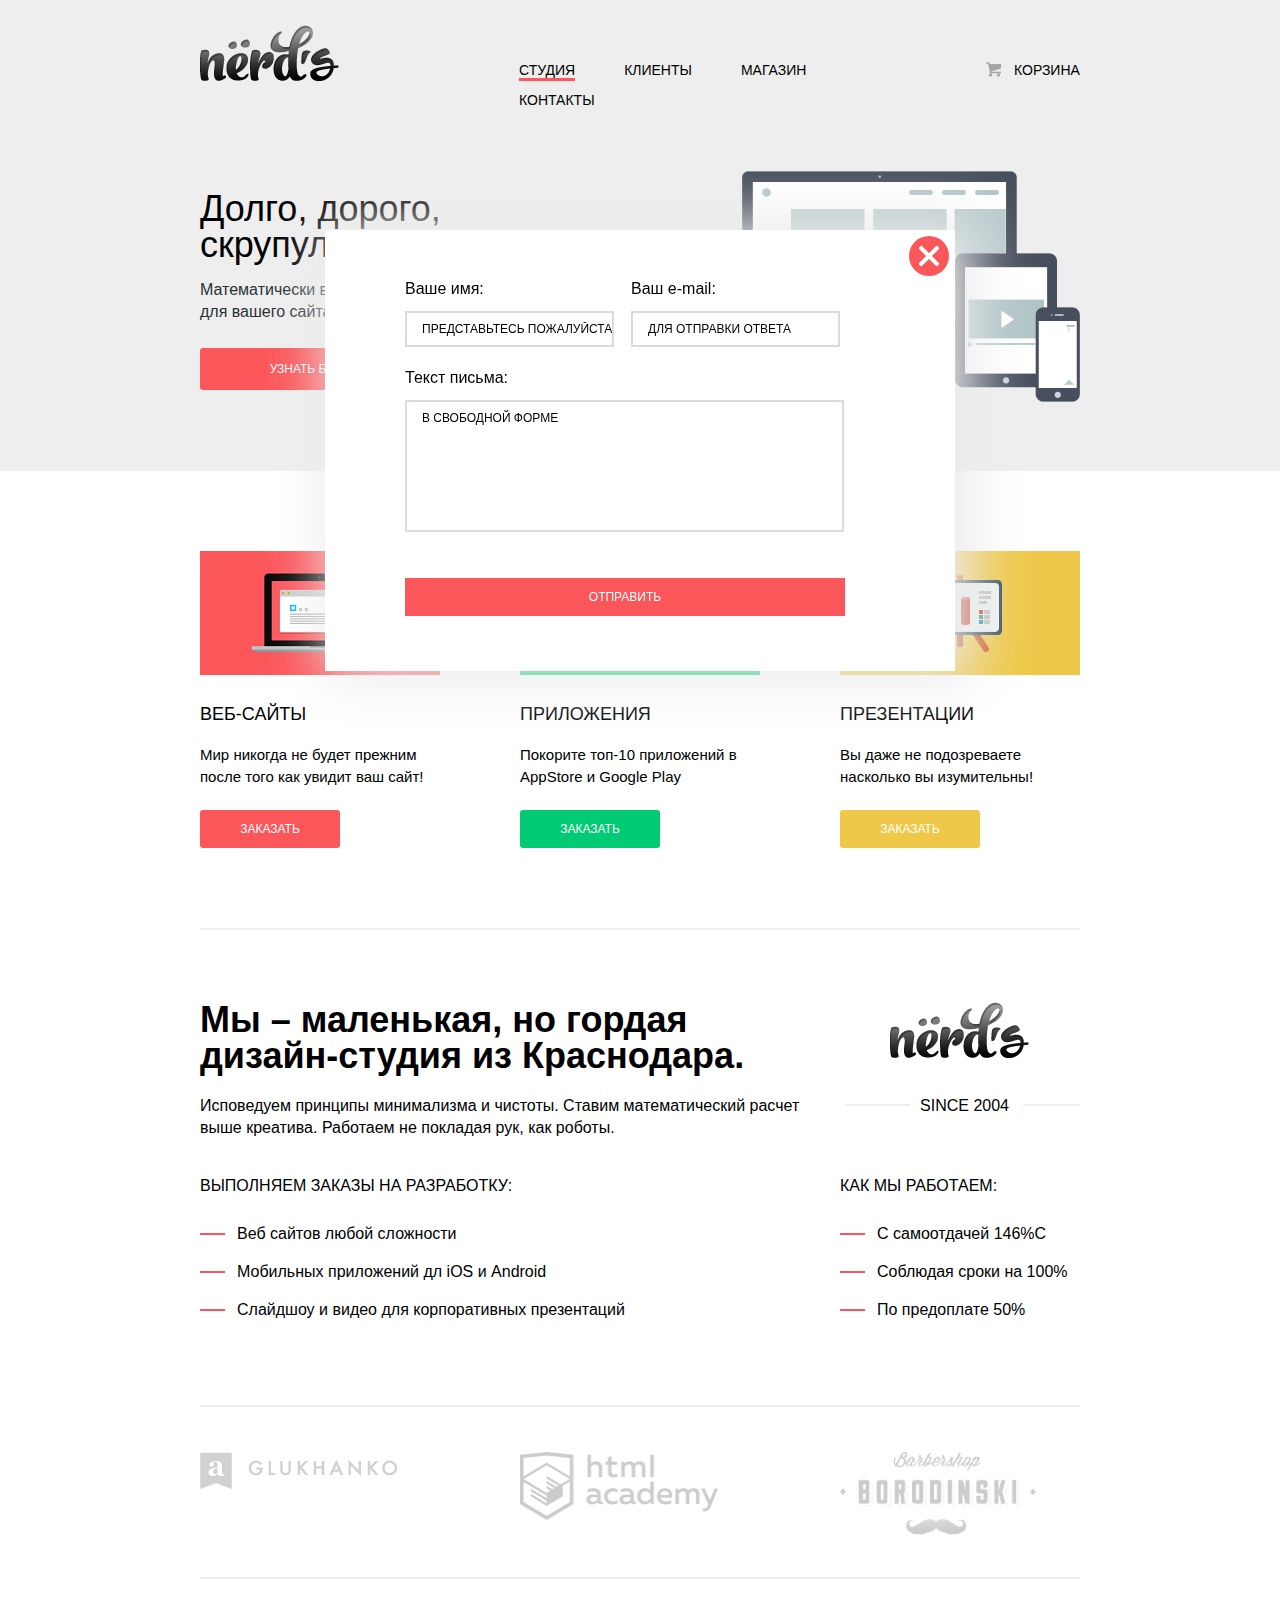
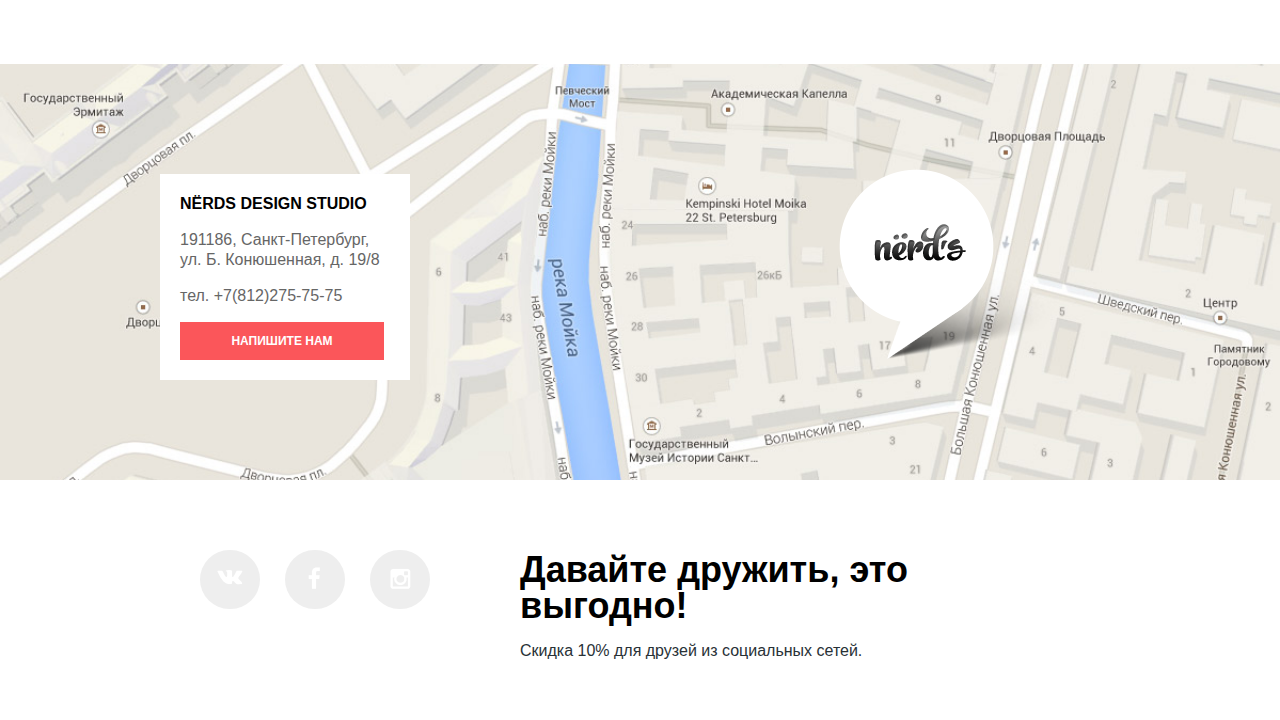
==== commit defa3938: "nerds nerds" ====
--- a/index.html
+++ b/index.html
@@ -153,7 +153,7 @@
 				</div>
 			</div>
 		</footer>
-		<div class="modal-window">
+		<div class="modal-window"><!-- модальное окно -->
 			<button class="modal-window-close" type="button" title="Закрыть">Закрыть</button>
 			<form action="#" method="post">
 				<div class="modal-window-form">
@@ -165,11 +165,11 @@
 						<label><b>Ваш e-mail:</b>
 						<input type="email" name="email" placeholder="для отправки ответа" required></label>
 					</div>
-					<div class="contact-window-textarea">
+					<div class="modal-window-textarea">
 						<label><b>Текст письма:</b>
 						<textarea placeholder="в свободной форме"></textarea></label>
 					</div>
-					<a class="contact-window-btn" href="#">Отправить</a>
+					<button class="modal-window-btn" type="submit">Отправить</button>
 				</div>
 			</form>
 		</div>
--- a/css/style.css
+++ b/css/style.css
@@ -514,20 +514,22 @@
 .footer-information p{
 	color: #283136;
 }
-.modal-window{
-	position: absolute;
-	bottom: -1350px;
-	left: 43%;
+.modal-window{ /* модальное окно  */
+	position: fixed;
+	top: 0;
+	bottom: 0;
+	right: 0;
+	left: 0;
+	margin: auto;
 
 	width: 470px;
-	margin-left: -230px;
+	height: 316px;
 	padding: 50px 80px;
+	padding-bottom: 75px;
 	
 	color: #000;
 	background-color: #fff;
-}
-.modal-window-show{
-	display: block;
+	box-shadow: 10px 0px 55px 10px #ebebeb;
 }
 .modal-window-close{
 	position: absolute;
@@ -582,7 +584,7 @@
 	font-weight: 500;
 	line-height: 18px;
 }
-.modal-window-form .contact-window-textarea{
+.modal-window-textarea{
 	margin-top: 22px;
 }
 .modal-window-text input[type="text"], input[type="email"], textarea{
@@ -590,11 +592,14 @@
 	padding: 7px 0;
 	padding-left: 15px;
 	
+	outline: none;
 	border: 2px solid #d7dcde;
 }
 textarea{
 	width: 420px;
 	height: 114px;
+	resize: none;
+	margin-bottom: 35px;
 }
 .modal-window-text input:hover, textarea:hover{
 	border-color: #a2a9ac;
@@ -627,25 +632,25 @@
 textarea:-ms-input-placeholder{
 	color: #000;
 }
-.contact-window-btn{
+.modal-window-btn{
 	display: block;
-	width: 420px;
+	width: 440px;
 	padding: 10px 10px;
-	margin-top: 40px;
-
+
+	border: none;
+	outline: none;
 	font-size: 12px;
 	line-height: 18px;
 	text-transform: uppercase;
-	text-decoration: none;
 	background-color: #fb565a;
 	text-align: center;
 	color: #fff;
 	font-family: "Roboto Medium", "Tahoma", sans-serif;
 }
-.contact-window-btn:hover{
+.modal-window-btn:hover{
 	background-color: #d6494d;
 }
-.contact-window-btn:active{
+.modal-window-btn:active{
 	background-color: #b63538;
 }
 /* inner.html */
@@ -881,7 +886,7 @@
 	width: 480px;
 }
 .sorting-left a{
-	margin-right: 42px;
+	margin-right: 40px;
 }
 .sorting-right{
 	float: right;
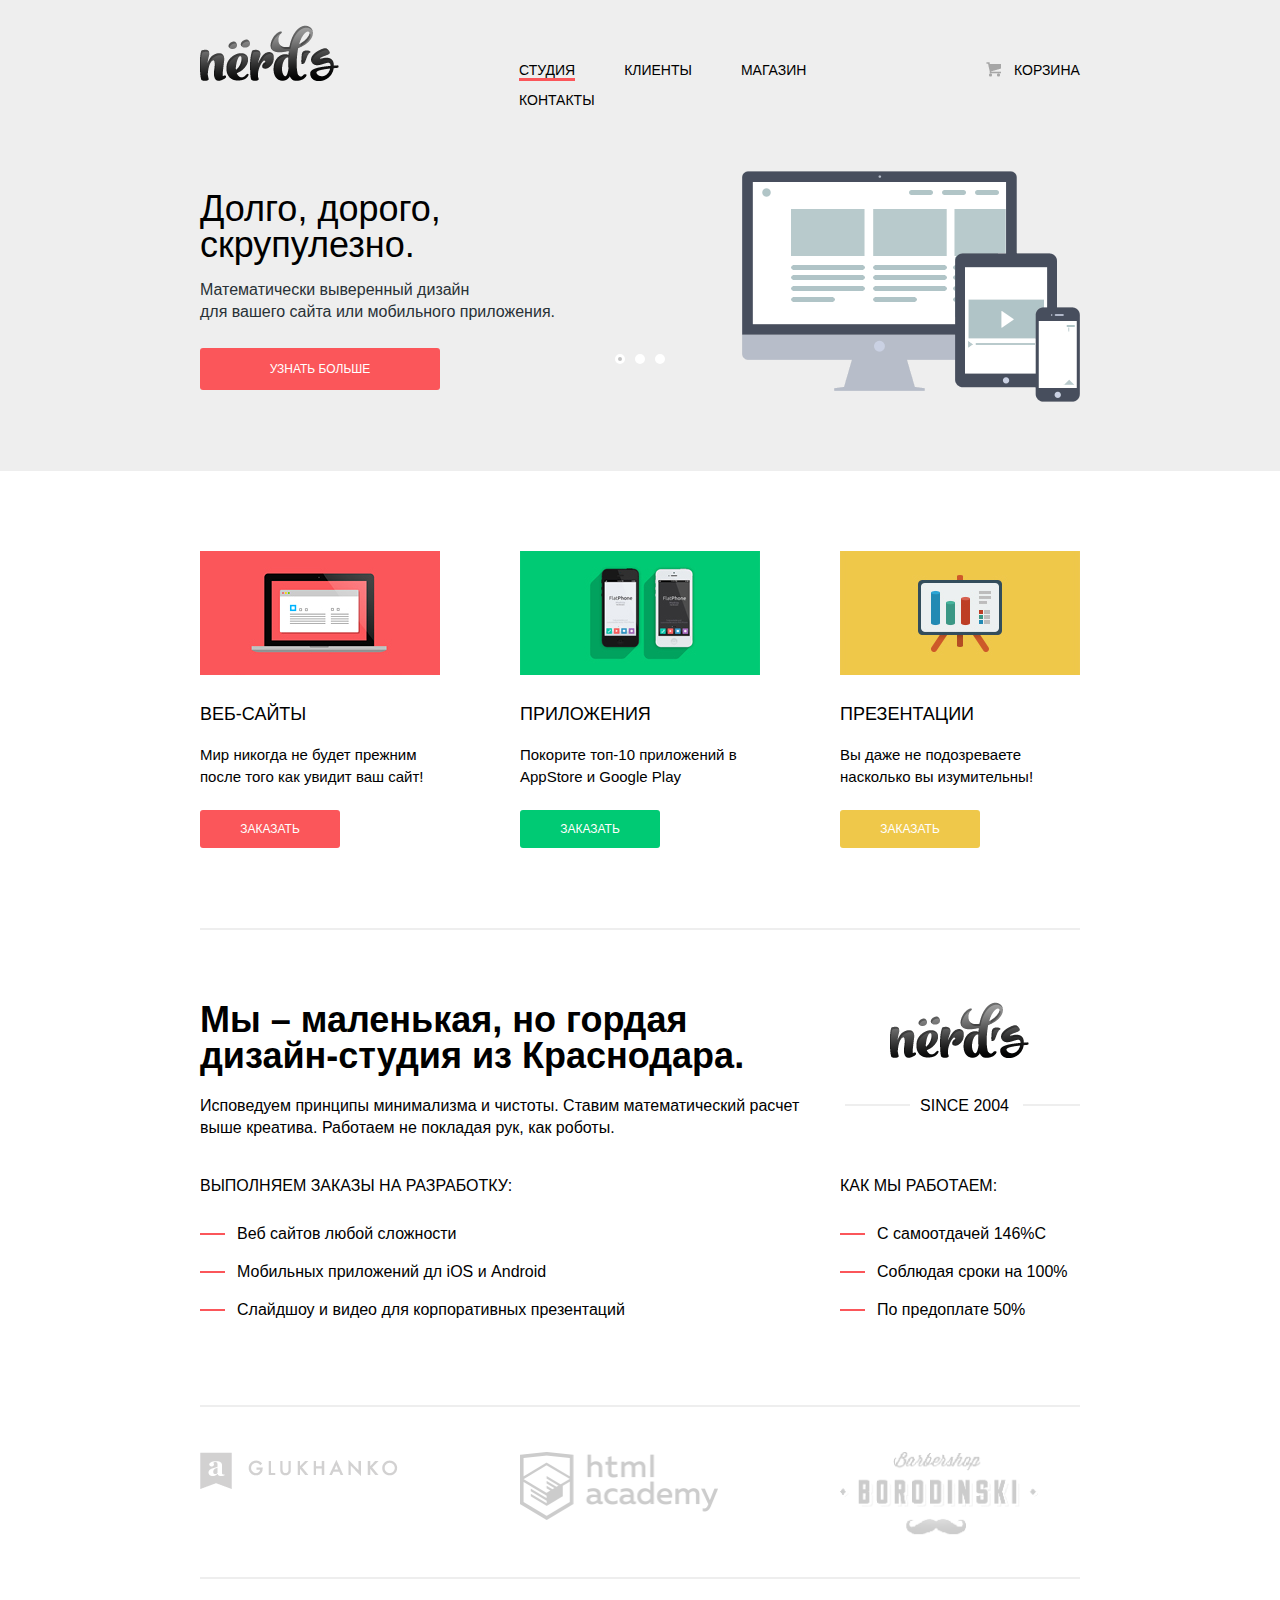
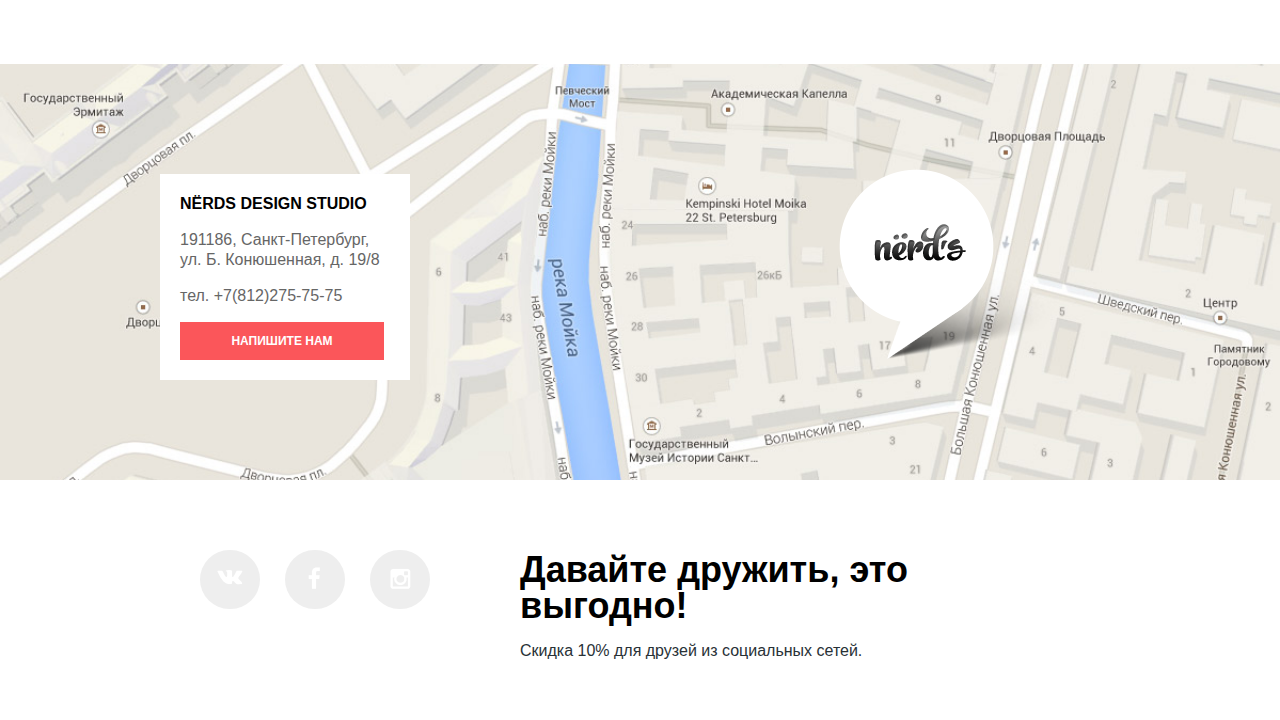
==== commit 429a9773: "поправки nerds nerds" ====
--- a/index.html
+++ b/index.html
@@ -4,7 +4,7 @@
 		<meta charset="utf-8">
 		<link href="https://fonts.googleapis.com/css?family=Roboto:400,700&amp;subset=latin,cyrillic" rel="stylesheet">
 		<link href="css/normalize.css" rel="stylesheet">
-		<link href="css/style.css" rel="stylesheet">
+		<link href="css/style.min.css" rel="stylesheet">
 		<title>Nerds</title>
 	</head>
 	<body>
@@ -173,5 +173,6 @@
 				</div>
 			</form>
 		</div>
+		<script src="js/popup.min.js"></script>
 	</body>
 </html>--- a/css/style.min.css
+++ b/css/style.min.css
@@ -0,0 +1 @@
+body{min-width:900px;font-size:16px;line-height:22px;color:#000;font-family:"Roboto Medium","Tahoma",sans-serif}.clearfix::after{content:"";display:table;clear:both}.main-header{min-width:1200px;margin-bottom:80px;background-color:#eee}.container{width:880px;padding:0 10px;margin:0 auto}.main-logo{float:left;margin-top:25px;margin-right:180px}.main-logo,.main-logo img{width:139px;height:56px}.navigation-menu{float:left;width:460px;margin-top:55px;margin-bottom:46px}.navigation-menu ul{margin:0;padding:0;font-size:0;list-style:none}.navigation-menu li{display:inline-block;font-size:14px;vertical-align:top}.link-active span,.navigation-menu a{text-transform:uppercase;display:block}.navigation-menu a{margin-right:49px;text-decoration:none;font-size:14px;line-height:30px;color:#000;font-family:"Roboto Medium","Tahoma",sans-serif}.navigation-menu a:hover{color:#fb565a}.navigation-menu .link-active{position:relative;background-color:none}.link-active span{padding-right:49px;padding-top:4px}.navigation-menu .link-active::after{content:"";position:absolute;bottom:0;right:49px;left:0;height:3px;background-color:#fb565a}.user-block{float:right;width:100px;box-sizing:border-box;padding-left:34px;margin-top:55px}.user-block .basket{position:relative;text-decoration:none;font-size:14px;line-height:30px;color:#000;font-family:"Roboto Medium","Tahoma",sans-serif;text-transform:uppercase}.user-block .basket:hover{color:#fb565a}.user-block .basket::before{content:"";position:absolute;left:-28px;top:0;width:15px;height:15px;background:url("../img/sprite.png") no-repeat;background-position:-10px -10px}.user-block .basket:hover::before{background-position:-10px -45px}.slider{position:relative;width:880px}.slide{min-height:310px;background-repeat:no-repeat;background-position:100% 10px}.slider input[type=radio]{display:none}.slider-controls{position:absolute;bottom:95px;left:50%;width:200px;margin-left:-100px;text-align:center}.slider-controls label{display:inline-block;width:4px;height:4px;margin:0 3px;vertical-align:top;background-color:#fff;border:3px solid #fff;border-radius:50%;cursor:pointer}.slide-text{width:500px;padding:30px 0}.slide p,.slide-title{font-weight:500;font-size:36px;line-height:36px}.slide p{font-size:16px;line-height:22px;color:#283136}.slide .btn-slide{display:block;width:220px;margin-top:25px;padding:12px 10px;font-weight:300;font-size:12px;line-height:18px;text-align:center;color:#fff;text-transform:uppercase;text-decoration:none;background:#fb565a;border-radius:3px}.slide .btn-slide:hover{background-color:#d6494d}.slide .btn-slide:active{background-color:#b63538}.slide:nth-child(1){background-image:url("../img/image_slider.png")}.slide:nth-child(2){background-image:url("../img/image_slider_2.png")}.slide:nth-child(3){background-image:url("../img/image_slider_3.png")}.slide{display:none}#btn-1:checked~.slides .slide:nth-child(1),#btn-2:checked~.slides .slide:nth-child(2),#btn-3:checked~.slides .slide:nth-child(3){display:block}#btn-1:checked~.slider-controls label[for=btn-1],#btn-2:checked~.slider-controls label[for=btn-2],#btn-3:checked~.slider-controls label[for=btn-3]{background:#c1c1c1}.btn{display:block;font-size:12px;line-height:18px;color:#fff;font-weight:400;text-decoration:none;text-align:center;text-transform:uppercase;border-radius:3px;font-family:"Roboto Medium","Tahoma",sans-serif}.service{padding-bottom:80px;border-bottom:2px solid #eee;margin-bottom:72px}.service-item{float:left;width:240px;margin-right:80px}.service-item-picture img{width:100%;margin-bottom:18px}.service-item:last-child{margin-right:0}.service-name{font-size:18px;line-height:30px;font-weight:400;text-transform:uppercase}.service-item p{margin-bottom:22px;font-size:15px}.btn-green,.btn-yellow,.service-item .btn-red{width:140px;padding:10px 0}.btn-red{background-color:#fb565a}.btn-red:hover{background-color:#d6494d}.btn-red:active{background-color:#b63538}.btn-green{background-color:#00ca74}.btn-green:hover{background-color:#01a25e}.btn-green:active{background-color:#009053}.btn-yellow{background-color:#efc84a}.btn-yellow:hover{background-color:#d6ae2c}.btn-yellow:active{background-color:#c09b24}.about-company{margin-bottom:68px}.about-company-left{float:left;width:621px}.about-company-left .title-company{margin:0;padding-bottom:5px;font-size:36px;line-height:36px;font-family:"Roboto Medium","Tahoma",sans-serif}.about-company-left p{padding-bottom:20px}.about-company-left .title-features,.title-features{padding-bottom:10px}.title-features{text-transform:uppercase}.list-features{margin:0;padding:0;list-style:none}.list-features li{position:relative;padding-left:37px;padding-bottom:16px}.list-features li::before{content:"";position:absolute;left:0;top:10px;width:25px;height:2px;background-color:#fb565a}.about-company-right{float:right;width:240px;background:url("../img/hr.png") no-repeat 5px 102px}.about-company-right .secondary-logo{width:139px;height:56px;padding-left:50px;margin-bottom:117px}.secondary-logo .mark{line-height:8.56px;text-transform:uppercase;font-weight:400;padding-top:38px;text-align:center;padding-left:10px}.secondary-logo img{width:139px;height:56px}.partners{border-top:2px solid #eee;border-bottom:2px solid #eee;padding-top:45px;padding-bottom:33px;margin-bottom:85px}.partners-logo{float:left;width:240px;margin-right:80px;opacity:.2}.partners-logo img:nth-child(1){width:198px}.partners-logo img:nth-child(2){width:199px}.partners-logo img:nth-child(3){width:209px}.partners-logo:hover{opacity:1}.partners-logo:active{background-color:transparent}.partners-logo:last-child{margin-right:0}.social{float:left;width:240px;padding:70px 0;font-size:0;margin-right:80px}.social-btn{display:inline-block;width:60px;height:59px;border-radius:40px;margin-right:25px;vertical-align:top;background:#eee url("../img/sprite.png") no-repeat center}.social-btn:last-child{margin-right:0}.social-vk{background-position:7px -263px}.social-fb{background-position:13px -123px}.social-inst{background-position:10px -164px}.social-btn:hover{background-color:#fb565a}.social-btn:active{background-color:#d6494d}.map{position:relative;min-width:1200px;height:416px;margin:0 auto;background:url("../img/map.jpg") no-repeat center;background-size:cover}.map iframe{width:100%;height:100%;border:0}.map .logo-cursor{position:absolute;bottom:115px;right:210px}.map .contact-window{position:absolute;top:110px;left:160px;width:210px;padding:20px;font-size:16px;line-height:20px;background-color:#fff}.contact-window .btn-contact,.contact-window b,.contact-window p{font-size:16px;line-height:20px;font-family:"Roboto Medium","Tahoma",sans-serif}.contact-window b{text-transform:uppercase}.contact-window .btn-contact,.contact-window p{color:#666}.contact-window .btn-contact{display:block;width:164px;padding:10px 20px;text-transform:uppercase;font-size:12px;line-height:18px;font-weight:700;color:#fff;text-align:center;background-color:#fb565a;text-decoration:none}.btn-contact:hover{background-color:#d6494d}.btn-contact:active{background-color:#b63538}.footer-information{float:right;width:560px;padding:42px 0}.footer-information h2{font-size:36px;line-height:36px;margin-bottom:10px}.footer-information p{color:#283136}@keyframes bounce{0%{transform:translateY(-2000px)}70%{transform:translateY(30px)}90%{transform:translateY(-10px)}to{transform:translateY(0)}}.modal-window{display:none;position:fixed;top:0;bottom:0;right:0;left:0;margin:auto;width:470px;height:316px;padding:50px 80px 75px;color:#000;background-color:#fff;box-shadow:10px 0 55px 10px #ebebeb}.modal-window-show{display:block;animation:bounce .6s}.modal-window-close{position:absolute;top:6px;right:6px;width:40px;height:40px;font-size:0;background-color:#fb565a;border:0;outline:0;border-radius:20px;cursor:pointer}.modal-window-close::after,.modal-window-close::before{content:"";position:absolute;top:7px;left:18px;width:4px;height:26px;background-color:#fff;border-radius:1px}.modal-window-close::before{transform:rotate(45deg)}.modal-window-close::after{transform:rotate(-45deg)}.modal-window-form{font-size:0}.modal-window-text{display:inline-block;margin-right:17px;font-size:16px;vertical-align:top}.modal-window-form b{display:block;margin-bottom:13px;font-size:16px;font-weight:500;line-height:18px}.modal-window-textarea{margin-top:22px}.modal-window-text input[type=text],input[type=email],textarea{width:190px;padding:7px 0 7px 15px;outline:none;border:2px solid #d7dcde}textarea{width:420px;height:114px;resize:none;margin-bottom:35px}.modal-window-text input:hover,textarea:hover{border-color:#a2a9ac}.modal-window-text input:focus,textarea:focus{border-color:#56bffb}input[placeholder],textarea[placeholder]{font-family:"Roboto Medium","Tahoma",sans-serif;font-size:12px;line-height:18px;font-weight:500;text-transform:uppercase}input::-webkit-input-placeholder{color:#000}input::-moz-placeholder{color:#000}input:-ms-input-placeholder{color:#000}textarea::-webkit-input-placeholder{color:#000}textarea::-moz-placeholder{color:#000}textarea:-ms-input-placeholder{color:#000}.modal-window-btn{display:block;width:440px;padding:10px;border:none;outline:none;font-size:12px;line-height:18px;text-transform:uppercase;background-color:#fb565a;text-align:center;color:#fff;font-family:"Roboto Medium","Tahoma",sans-serif}.modal-window-btn:hover{background-color:#d6494d}.modal-window-btn:active{background-color:#b63538}.header-welcome-shop{text-align:center;padding-left:90px;padding-right:100px;padding-bottom:90px;text-transform:uppercase;font-size:40px;line-height:40px;font-weight:400}.information-main{margin-bottom:75px}.information-left{float:left;width:240px;margin-right:80px}.information-left p{margin:0;padding-bottom:15px;padding-top:35px;font-size:18px;line-height:30px;text-transform:uppercase}.information-left p:first-child{padding-top:0}.range-filter{width:240px}.range-controls{position:relative;height:80px;margin-bottom:15px;padding:0 20px;border-radius:5px;background-color:#f1f1f1;overflow:hidden}.range-controls .scale{margin-top:39px;height:2px;background-color:#d7dcde}.range-controls .bar{width:70%;height:2px;background-color:#00ca74}.range-controls .toggle{position:absolute;top:30px;left:0;width:4px;height:4px;cursor:pointer;border:8px solid #fff;border-radius:50%;background-color:#ababab;box-shadow:0 2px 1px 0 #cfcfcf}.range-controls .toggle-min{left:20px}.range-controls .toggle-max{left:145px}.price-controls{font-size:0}.price-controls label{display:inline-block;width:50%;vertical-align:top;text-transform:uppercase;font-size:16px}.max-price{text-align:right}.price-controls input{width:60px;padding:8px 10px;margin-left:10px;font-size:16px;line-height:22px;font-family:"Roboto Medium","Tahoma",sans-serif;text-align:center;border:none;border-radius:5px;outline:none;background-color:#f1f1f1}.information-left .choice{margin:0;padding:0;list-style:none}.choice li{position:relative;margin-bottom:18px;padding-left:32px;color:#283136}.choice label{cursor:pointer}.choice li:hover{color:#000}.choice input[type=radio],input[type=checkbox]{display:none}.choice input[type=radio]+.radio-indicator{position:absolute;top:-2px;left:0;width:17px;height:17px;border:3px solid #c1c1c1;border-radius:15px;cursor:pointer}.choice input[type=radio]:checked+.radio-indicator::before{content:"";position:absolute;top:5px;left:5px;width:7px;height:7px;border-radius:10px;background-color:#c1c1c1}.choice input[type=radio]+.radio-indicator:hover{border:3px solid #b5b5b5}.choice input[type=radio]:checked+.radio-indicator:hover::before{background-color:#b5b5b5}.choice input[type=checkbox]+.checkbox-indicator{position:absolute;top:0;left:0;width:17px;height:17px;border:2px solid #c1c1c1;border-radius:4px;cursor:pointer}.choice input[type=checkbox]+.checkbox-indicator:hover{border:2px solid #b5b5b5}.choice input[type=checkbox]:checked+.checkbox-indicator::after,.choice input[type=checkbox]:checked+.checkbox-indicator::before{content:"";position:absolute;background-color:#c1c1c1}.choice input[type=checkbox]:checked+.checkbox-indicator::before{top:5px;left:5px;width:4px;height:9px;transform:rotate(-45deg)}.choice input[type=checkbox]:checked+.checkbox-indicator::after{top:-3px;left:13px;width:4px;height:19px;transform:rotate(45deg)}.choice input[type=checkbox]:checked+.checkbox-indicator:hover::after,.choice input[type=checkbox]:checked+.checkbox-indicator:hover::before{background-color:#b5b5b5}.information-left .submit{margin-top:37px;width:160px;padding:10px 0;text-transform:uppercase;font-size:12px;line-height:18px;border:none;outline:none;font-weight:700;font-family:"Roboto Medium","Tahoma",sans-serif;background-color:#f1f1f1}.submit:hover{background-color:#e5e5e5}.submit:active{background-color:#d5d5d5}.information-right{float:right;width:560px}.information-right .sorting{margin-bottom:18px;width:560px}.sorting-left{float:left;width:480px}.sorting-left a{margin-right:40px;text-decoration:none;font-size:12px;line-height:18px;color:#c7c7c7;text-transform:uppercase;border-bottom:1px dotted #00ca74;font-family:"Roboto Medium","Tahoma",sans-serif}.sorting-right{float:right}.sorting-right .sorting-item-arrow{display:inline-block;width:11px;height:10px;vertical-align:top;border:none;opacity:.2;background:url("../img/sprite.png") no-repeat center}.sorting-right .arrow-top{background-position:-10px -223px}.sorting-right .arrow-bottom{background-position:-10px -80px}.sorting-item-arrow:hover{opacity:.3}.sorting-item-arrow:active{opacity:1}.sorting-left b{margin-right:40px;font-size:12px;line-height:18px;text-transform:uppercase}.sorting-left a:hover{color:#000;border-bottom:1px solid #00ca74}.sorting-left a:active{color:#000;border:none}.gallery-browser{width:240px;border-radius:5px 5px 0 0;background-color:#f1f1f1;min-height:30px}.browser-circle{display:inline-block;margin-left:9px;margin-top:10px;width:9px;height:9px;vertical-align:top;border-radius:9px;background:#fff}.gallery-model{font-size:0}.gallery-model-item{position:relative;display:inline-block;vertical-align:top;margin-right:80px;margin-bottom:70px}.gallery-model-item:nth-child(2n){margin-right:0}.block-window{position:absolute;width:160px;padding:20px 20px 36px;top:55%;left:50%;transform:translate(-50%,-50%);font-size:14px;line-height:18px;background-color:#fff;display:none}.block-window h3{font-size:18px;text-transform:uppercase;text-align:center}.block-window p{margin-bottom:33px;text-align:center}.block-window .submit-two{padding:11px 38px;text-decoration:none;font-size:18px;color:#fff;background-color:#fb565a;margin-left:5px}.submit-two:hover{background-color:#d6494d}.submit-two:active{background-color:#b63538}.gallery-model-item:hover .gallery-browser{background-color:#797979}.gallery-model-item:hover .block-window{display:block}.pagination{margin:0}.pagination-number{display:inline-block;padding:7px 14px;margin-right:10px;border:2px solid transparent;vertical-align:top;font-weight:700;text-decoration:none;font-size:12px;line-height:18px;border-radius:3px;color:#000;background-color:#f1f1f1}.pagination-number:nth-child(4){text-transform:uppercase;font-weight:700}.pagination-number:hover{background-color:#e5e5e5}.pagination-number:active{background-color:#d5d5d5;border-top-color:#b5b5b5}.pagination-active{background:0 0;border:2px solid #f2f2f2}.pagination-active:hover{background:0 0;border-top-color:#f1f1f1}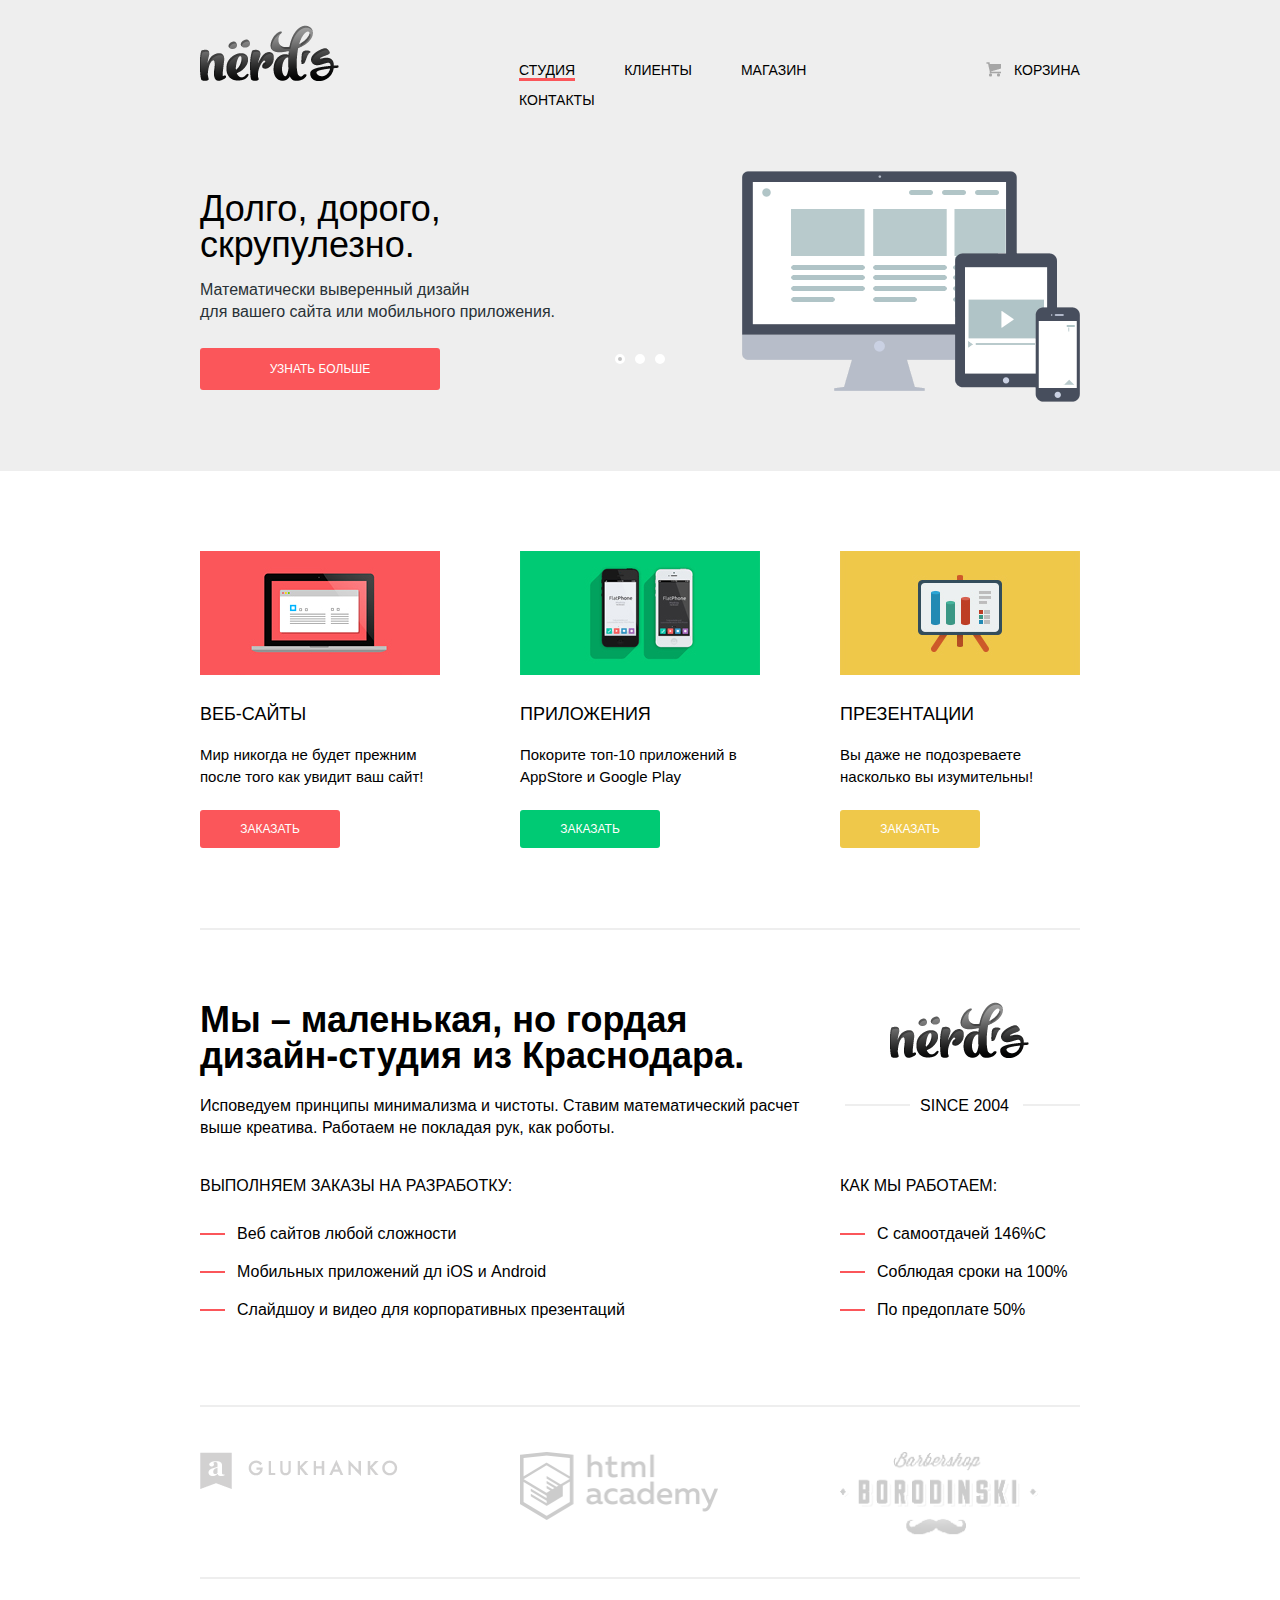
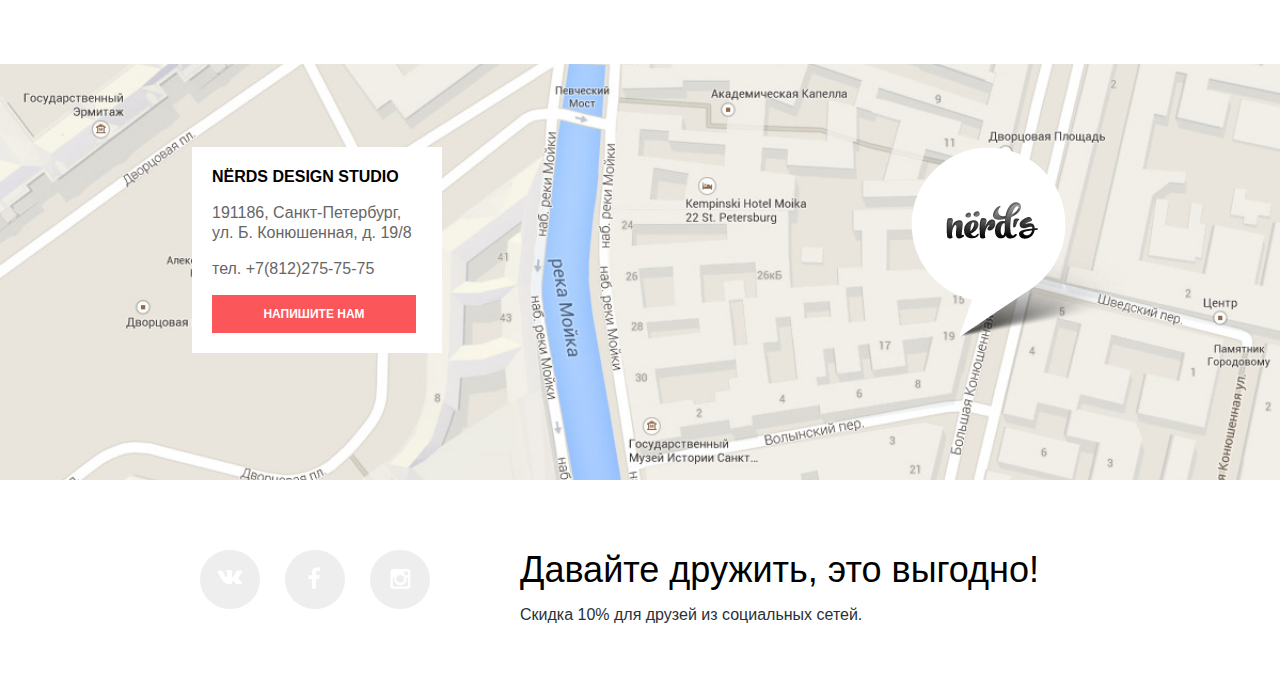
==== commit 3f2c021c: "нердс" ====
--- a/index.html
+++ b/index.html
@@ -129,14 +129,16 @@
 		</main>
 		<div class="map"><!-- Карта -->
 			<iframe src="https://www.google.com/maps/embed?pb=!1m18!1m12!1m3!1d1998.5989424123688!2d30.32089461570253!3d59.93879686904841!2m3!1f0!2f0!3f0!3m2!1i1024!2i768!4f13.1!3m3!1m2!1s0x4696310fca5ba729%3A0xea9c53d4493c879f!2z0JHQvtC70YzRiNCw0Y8g0JrQvtC90Y7RiNC10L3QvdCw0Y8g0YPQuy4sIDE5LCDQodCw0L3QutGCLdCf0LXRgtC10YDQsdGD0YDQsywgMTkxMTg2!5e0!3m2!1sru!2sru!4v1455888833517"></iframe>
-			<div class="contact-window">
-				<b>Nёrds design studio</b>
-				<p>191186, Санкт-Петербург, ул. Б. Конюшенная, д. 19/8</p>
-				<p>тел. +7(812)275-75-75</p>
-				<a class="btn-contact" href="#">Напишите нам</a>
-			</div>
-			<div class="logo-cursor">
-				<img src="img/logo-cursor.png" width="231" height="190" alt="cursor">
+			<div class="contact">
+				<div class="contact-window">
+					<b>Nёrds design studio</b>
+					<p>191186, Санкт-Петербург, ул. Б. Конюшенная, д. 19/8</p>
+					<p>тел. +7(812)275-75-75</p>
+					<a class="btn-contact" href="form.html" target="_blank">Напишите нам</a>
+				</div>
+				<div class="logo-cursor">
+					<img src="img/logo-cursor.png" width="231" height="190" alt="cursor">
+				</div>
 			</div>
 		</div>
 		
--- a/css/style.min.css
+++ b/css/style.min.css
@@ -1 +1 @@
-body{min-width:900px;font-size:16px;line-height:22px;color:#000;font-family:"Roboto Medium","Tahoma",sans-serif}.clearfix::after{content:"";display:table;clear:both}.main-header{min-width:1200px;margin-bottom:80px;background-color:#eee}.container{width:880px;padding:0 10px;margin:0 auto}.main-logo{float:left;margin-top:25px;margin-right:180px}.main-logo,.main-logo img{width:139px;height:56px}.navigation-menu{float:left;width:460px;margin-top:55px;margin-bottom:46px}.navigation-menu ul{margin:0;padding:0;font-size:0;list-style:none}.navigation-menu li{display:inline-block;font-size:14px;vertical-align:top}.link-active span,.navigation-menu a{text-transform:uppercase;display:block}.navigation-menu a{margin-right:49px;text-decoration:none;font-size:14px;line-height:30px;color:#000;font-family:"Roboto Medium","Tahoma",sans-serif}.navigation-menu a:hover{color:#fb565a}.navigation-menu .link-active{position:relative;background-color:none}.link-active span{padding-right:49px;padding-top:4px}.navigation-menu .link-active::after{content:"";position:absolute;bottom:0;right:49px;left:0;height:3px;background-color:#fb565a}.user-block{float:right;width:100px;box-sizing:border-box;padding-left:34px;margin-top:55px}.user-block .basket{position:relative;text-decoration:none;font-size:14px;line-height:30px;color:#000;font-family:"Roboto Medium","Tahoma",sans-serif;text-transform:uppercase}.user-block .basket:hover{color:#fb565a}.user-block .basket::before{content:"";position:absolute;left:-28px;top:0;width:15px;height:15px;background:url("../img/sprite.png") no-repeat;background-position:-10px -10px}.user-block .basket:hover::before{background-position:-10px -45px}.slider{position:relative;width:880px}.slide{min-height:310px;background-repeat:no-repeat;background-position:100% 10px}.slider input[type=radio]{display:none}.slider-controls{position:absolute;bottom:95px;left:50%;width:200px;margin-left:-100px;text-align:center}.slider-controls label{display:inline-block;width:4px;height:4px;margin:0 3px;vertical-align:top;background-color:#fff;border:3px solid #fff;border-radius:50%;cursor:pointer}.slide-text{width:500px;padding:30px 0}.slide p,.slide-title{font-weight:500;font-size:36px;line-height:36px}.slide p{font-size:16px;line-height:22px;color:#283136}.slide .btn-slide{display:block;width:220px;margin-top:25px;padding:12px 10px;font-weight:300;font-size:12px;line-height:18px;text-align:center;color:#fff;text-transform:uppercase;text-decoration:none;background:#fb565a;border-radius:3px}.slide .btn-slide:hover{background-color:#d6494d}.slide .btn-slide:active{background-color:#b63538}.slide:nth-child(1){background-image:url("../img/image_slider.png")}.slide:nth-child(2){background-image:url("../img/image_slider_2.png")}.slide:nth-child(3){background-image:url("../img/image_slider_3.png")}.slide{display:none}#btn-1:checked~.slides .slide:nth-child(1),#btn-2:checked~.slides .slide:nth-child(2),#btn-3:checked~.slides .slide:nth-child(3){display:block}#btn-1:checked~.slider-controls label[for=btn-1],#btn-2:checked~.slider-controls label[for=btn-2],#btn-3:checked~.slider-controls label[for=btn-3]{background:#c1c1c1}.btn{display:block;font-size:12px;line-height:18px;color:#fff;font-weight:400;text-decoration:none;text-align:center;text-transform:uppercase;border-radius:3px;font-family:"Roboto Medium","Tahoma",sans-serif}.service{padding-bottom:80px;border-bottom:2px solid #eee;margin-bottom:72px}.service-item{float:left;width:240px;margin-right:80px}.service-item-picture img{width:100%;margin-bottom:18px}.service-item:last-child{margin-right:0}.service-name{font-size:18px;line-height:30px;font-weight:400;text-transform:uppercase}.service-item p{margin-bottom:22px;font-size:15px}.btn-green,.btn-yellow,.service-item .btn-red{width:140px;padding:10px 0}.btn-red{background-color:#fb565a}.btn-red:hover{background-color:#d6494d}.btn-red:active{background-color:#b63538}.btn-green{background-color:#00ca74}.btn-green:hover{background-color:#01a25e}.btn-green:active{background-color:#009053}.btn-yellow{background-color:#efc84a}.btn-yellow:hover{background-color:#d6ae2c}.btn-yellow:active{background-color:#c09b24}.about-company{margin-bottom:68px}.about-company-left{float:left;width:621px}.about-company-left .title-company{margin:0;padding-bottom:5px;font-size:36px;line-height:36px;font-family:"Roboto Medium","Tahoma",sans-serif}.about-company-left p{padding-bottom:20px}.about-company-left .title-features,.title-features{padding-bottom:10px}.title-features{text-transform:uppercase}.list-features{margin:0;padding:0;list-style:none}.list-features li{position:relative;padding-left:37px;padding-bottom:16px}.list-features li::before{content:"";position:absolute;left:0;top:10px;width:25px;height:2px;background-color:#fb565a}.about-company-right{float:right;width:240px;background:url("../img/hr.png") no-repeat 5px 102px}.about-company-right .secondary-logo{width:139px;height:56px;padding-left:50px;margin-bottom:117px}.secondary-logo .mark{line-height:8.56px;text-transform:uppercase;font-weight:400;padding-top:38px;text-align:center;padding-left:10px}.secondary-logo img{width:139px;height:56px}.partners{border-top:2px solid #eee;border-bottom:2px solid #eee;padding-top:45px;padding-bottom:33px;margin-bottom:85px}.partners-logo{float:left;width:240px;margin-right:80px;opacity:.2}.partners-logo img:nth-child(1){width:198px}.partners-logo img:nth-child(2){width:199px}.partners-logo img:nth-child(3){width:209px}.partners-logo:hover{opacity:1}.partners-logo:active{background-color:transparent}.partners-logo:last-child{margin-right:0}.social{float:left;width:240px;padding:70px 0;font-size:0;margin-right:80px}.social-btn{display:inline-block;width:60px;height:59px;border-radius:40px;margin-right:25px;vertical-align:top;background:#eee url("../img/sprite.png") no-repeat center}.social-btn:last-child{margin-right:0}.social-vk{background-position:7px -263px}.social-fb{background-position:13px -123px}.social-inst{background-position:10px -164px}.social-btn:hover{background-color:#fb565a}.social-btn:active{background-color:#d6494d}.map{position:relative;min-width:1200px;height:416px;margin:0 auto;background:url("../img/map.jpg") no-repeat center;background-size:cover}.map iframe{width:100%;height:100%;border:0}.map .logo-cursor{position:absolute;bottom:115px;right:210px}.map .contact-window{position:absolute;top:110px;left:160px;width:210px;padding:20px;font-size:16px;line-height:20px;background-color:#fff}.contact-window .btn-contact,.contact-window b,.contact-window p{font-size:16px;line-height:20px;font-family:"Roboto Medium","Tahoma",sans-serif}.contact-window b{text-transform:uppercase}.contact-window .btn-contact,.contact-window p{color:#666}.contact-window .btn-contact{display:block;width:164px;padding:10px 20px;text-transform:uppercase;font-size:12px;line-height:18px;font-weight:700;color:#fff;text-align:center;background-color:#fb565a;text-decoration:none}.btn-contact:hover{background-color:#d6494d}.btn-contact:active{background-color:#b63538}.footer-information{float:right;width:560px;padding:42px 0}.footer-information h2{font-size:36px;line-height:36px;margin-bottom:10px}.footer-information p{color:#283136}@keyframes bounce{0%{transform:translateY(-2000px)}70%{transform:translateY(30px)}90%{transform:translateY(-10px)}to{transform:translateY(0)}}.modal-window{display:none;position:fixed;top:0;bottom:0;right:0;left:0;margin:auto;width:470px;height:316px;padding:50px 80px 75px;color:#000;background-color:#fff;box-shadow:10px 0 55px 10px #ebebeb}.modal-window-show{display:block;animation:bounce .6s}.modal-window-close{position:absolute;top:6px;right:6px;width:40px;height:40px;font-size:0;background-color:#fb565a;border:0;outline:0;border-radius:20px;cursor:pointer}.modal-window-close::after,.modal-window-close::before{content:"";position:absolute;top:7px;left:18px;width:4px;height:26px;background-color:#fff;border-radius:1px}.modal-window-close::before{transform:rotate(45deg)}.modal-window-close::after{transform:rotate(-45deg)}.modal-window-form{font-size:0}.modal-window-text{display:inline-block;margin-right:17px;font-size:16px;vertical-align:top}.modal-window-form b{display:block;margin-bottom:13px;font-size:16px;font-weight:500;line-height:18px}.modal-window-textarea{margin-top:22px}.modal-window-text input[type=text],input[type=email],textarea{width:190px;padding:7px 0 7px 15px;outline:none;border:2px solid #d7dcde}textarea{width:420px;height:114px;resize:none;margin-bottom:35px}.modal-window-text input:hover,textarea:hover{border-color:#a2a9ac}.modal-window-text input:focus,textarea:focus{border-color:#56bffb}input[placeholder],textarea[placeholder]{font-family:"Roboto Medium","Tahoma",sans-serif;font-size:12px;line-height:18px;font-weight:500;text-transform:uppercase}input::-webkit-input-placeholder{color:#000}input::-moz-placeholder{color:#000}input:-ms-input-placeholder{color:#000}textarea::-webkit-input-placeholder{color:#000}textarea::-moz-placeholder{color:#000}textarea:-ms-input-placeholder{color:#000}.modal-window-btn{display:block;width:440px;padding:10px;border:none;outline:none;font-size:12px;line-height:18px;text-transform:uppercase;background-color:#fb565a;text-align:center;color:#fff;font-family:"Roboto Medium","Tahoma",sans-serif}.modal-window-btn:hover{background-color:#d6494d}.modal-window-btn:active{background-color:#b63538}.header-welcome-shop{text-align:center;padding-left:90px;padding-right:100px;padding-bottom:90px;text-transform:uppercase;font-size:40px;line-height:40px;font-weight:400}.information-main{margin-bottom:75px}.information-left{float:left;width:240px;margin-right:80px}.information-left p{margin:0;padding-bottom:15px;padding-top:35px;font-size:18px;line-height:30px;text-transform:uppercase}.information-left p:first-child{padding-top:0}.range-filter{width:240px}.range-controls{position:relative;height:80px;margin-bottom:15px;padding:0 20px;border-radius:5px;background-color:#f1f1f1;overflow:hidden}.range-controls .scale{margin-top:39px;height:2px;background-color:#d7dcde}.range-controls .bar{width:70%;height:2px;background-color:#00ca74}.range-controls .toggle{position:absolute;top:30px;left:0;width:4px;height:4px;cursor:pointer;border:8px solid #fff;border-radius:50%;background-color:#ababab;box-shadow:0 2px 1px 0 #cfcfcf}.range-controls .toggle-min{left:20px}.range-controls .toggle-max{left:145px}.price-controls{font-size:0}.price-controls label{display:inline-block;width:50%;vertical-align:top;text-transform:uppercase;font-size:16px}.max-price{text-align:right}.price-controls input{width:60px;padding:8px 10px;margin-left:10px;font-size:16px;line-height:22px;font-family:"Roboto Medium","Tahoma",sans-serif;text-align:center;border:none;border-radius:5px;outline:none;background-color:#f1f1f1}.information-left .choice{margin:0;padding:0;list-style:none}.choice li{position:relative;margin-bottom:18px;padding-left:32px;color:#283136}.choice label{cursor:pointer}.choice li:hover{color:#000}.choice input[type=radio],input[type=checkbox]{display:none}.choice input[type=radio]+.radio-indicator{position:absolute;top:-2px;left:0;width:17px;height:17px;border:3px solid #c1c1c1;border-radius:15px;cursor:pointer}.choice input[type=radio]:checked+.radio-indicator::before{content:"";position:absolute;top:5px;left:5px;width:7px;height:7px;border-radius:10px;background-color:#c1c1c1}.choice input[type=radio]+.radio-indicator:hover{border:3px solid #b5b5b5}.choice input[type=radio]:checked+.radio-indicator:hover::before{background-color:#b5b5b5}.choice input[type=checkbox]+.checkbox-indicator{position:absolute;top:0;left:0;width:17px;height:17px;border:2px solid #c1c1c1;border-radius:4px;cursor:pointer}.choice input[type=checkbox]+.checkbox-indicator:hover{border:2px solid #b5b5b5}.choice input[type=checkbox]:checked+.checkbox-indicator::after,.choice input[type=checkbox]:checked+.checkbox-indicator::before{content:"";position:absolute;background-color:#c1c1c1}.choice input[type=checkbox]:checked+.checkbox-indicator::before{top:5px;left:5px;width:4px;height:9px;transform:rotate(-45deg)}.choice input[type=checkbox]:checked+.checkbox-indicator::after{top:-3px;left:13px;width:4px;height:19px;transform:rotate(45deg)}.choice input[type=checkbox]:checked+.checkbox-indicator:hover::after,.choice input[type=checkbox]:checked+.checkbox-indicator:hover::before{background-color:#b5b5b5}.information-left .submit{margin-top:37px;width:160px;padding:10px 0;text-transform:uppercase;font-size:12px;line-height:18px;border:none;outline:none;font-weight:700;font-family:"Roboto Medium","Tahoma",sans-serif;background-color:#f1f1f1}.submit:hover{background-color:#e5e5e5}.submit:active{background-color:#d5d5d5}.information-right{float:right;width:560px}.information-right .sorting{margin-bottom:18px;width:560px}.sorting-left{float:left;width:480px}.sorting-left a{margin-right:40px;text-decoration:none;font-size:12px;line-height:18px;color:#c7c7c7;text-transform:uppercase;border-bottom:1px dotted #00ca74;font-family:"Roboto Medium","Tahoma",sans-serif}.sorting-right{float:right}.sorting-right .sorting-item-arrow{display:inline-block;width:11px;height:10px;vertical-align:top;border:none;opacity:.2;background:url("../img/sprite.png") no-repeat center}.sorting-right .arrow-top{background-position:-10px -223px}.sorting-right .arrow-bottom{background-position:-10px -80px}.sorting-item-arrow:hover{opacity:.3}.sorting-item-arrow:active{opacity:1}.sorting-left b{margin-right:40px;font-size:12px;line-height:18px;text-transform:uppercase}.sorting-left a:hover{color:#000;border-bottom:1px solid #00ca74}.sorting-left a:active{color:#000;border:none}.gallery-browser{width:240px;border-radius:5px 5px 0 0;background-color:#f1f1f1;min-height:30px}.browser-circle{display:inline-block;margin-left:9px;margin-top:10px;width:9px;height:9px;vertical-align:top;border-radius:9px;background:#fff}.gallery-model{font-size:0}.gallery-model-item{position:relative;display:inline-block;vertical-align:top;margin-right:80px;margin-bottom:70px}.gallery-model-item:nth-child(2n){margin-right:0}.block-window{position:absolute;width:160px;padding:20px 20px 36px;top:55%;left:50%;transform:translate(-50%,-50%);font-size:14px;line-height:18px;background-color:#fff;display:none}.block-window h3{font-size:18px;text-transform:uppercase;text-align:center}.block-window p{margin-bottom:33px;text-align:center}.block-window .submit-two{padding:11px 38px;text-decoration:none;font-size:18px;color:#fff;background-color:#fb565a;margin-left:5px}.submit-two:hover{background-color:#d6494d}.submit-two:active{background-color:#b63538}.gallery-model-item:hover .gallery-browser{background-color:#797979}.gallery-model-item:hover .block-window{display:block}.pagination{margin:0}.pagination-number{display:inline-block;padding:7px 14px;margin-right:10px;border:2px solid transparent;vertical-align:top;font-weight:700;text-decoration:none;font-size:12px;line-height:18px;border-radius:3px;color:#000;background-color:#f1f1f1}.pagination-number:nth-child(4){text-transform:uppercase;font-weight:700}.pagination-number:hover{background-color:#e5e5e5}.pagination-number:active{background-color:#d5d5d5;border-top-color:#b5b5b5}.pagination-active{background:0 0;border:2px solid #f2f2f2}.pagination-active:hover{background:0 0;border-top-color:#f1f1f1}+body{min-width:900px;font-size:16px;line-height:22px;color:#000;font-family:"Roboto Medium","Tahoma",sans-serif}.clearfix::after{content:"";display:table;clear:both}.main-header{min-width:1200px;margin-bottom:80px;background-color:#eee}.container{width:880px;padding:0 10px;margin:0 auto}.main-logo{float:left;margin-top:25px;margin-right:180px}.main-logo,.main-logo img{width:139px;height:56px}.navigation-menu{float:left;width:460px;margin-top:55px;margin-bottom:46px}.navigation-menu ul{margin:0;padding:0;font-size:0;list-style:none}.navigation-menu li{display:inline-block;font-size:14px;vertical-align:top}.link-active span,.navigation-menu a{text-transform:uppercase;display:block}.navigation-menu a{margin-right:49px;text-decoration:none;font-size:14px;line-height:30px;color:#000;font-family:"Roboto Medium","Tahoma",sans-serif}.navigation-menu a:hover{color:#fb565a}.navigation-menu .link-active{position:relative;background-color:none}.link-active span{padding-right:49px;padding-top:4px}.navigation-menu .link-active::after{content:"";position:absolute;bottom:0;right:49px;left:0;height:3px;background-color:#fb565a}.user-block{float:right;width:100px;box-sizing:border-box;padding-left:34px;margin-top:55px}.user-block .basket{position:relative;text-decoration:none;font-size:14px;line-height:30px;color:#000;font-family:"Roboto Medium","Tahoma",sans-serif;text-transform:uppercase}.user-block .basket:hover{color:#fb565a}.user-block .basket::before{content:"";position:absolute;left:-28px;top:0;width:15px;height:15px;background:url("../img/sprite.png") no-repeat;background-position:-10px -10px}.user-block .basket:hover::before{background-position:-10px -45px}.slider{position:relative;width:880px}.slide{min-height:310px;background-repeat:no-repeat;background-position:100% 10px}.slider input[type=radio]{display:none}.slider-controls{position:absolute;bottom:95px;left:50%;width:200px;margin-left:-100px;text-align:center}.slider-controls label{display:inline-block;width:4px;height:4px;margin:0 3px;vertical-align:top;background-color:#fff;border:3px solid #fff;border-radius:50%;cursor:pointer}.slide-text{width:500px;padding:30px 0}.slide p,.slide-title{font-weight:500;font-size:36px;line-height:36px}.slide p{font-size:16px;line-height:22px;color:#283136}.slide .btn-slide{display:block;width:220px;margin-top:25px;padding:12px 10px;font-weight:300;font-size:12px;line-height:18px;text-align:center;color:#fff;text-transform:uppercase;text-decoration:none;background:#fb565a;border-radius:3px}.slide .btn-slide:hover{background-color:#d6494d}.slide .btn-slide:active{background-color:#b63538}.slide:nth-child(1){background-image:url("../img/image_slider.png")}.slide:nth-child(2){background-image:url("../img/image_slider_2.png")}.slide:nth-child(3){background-image:url("../img/image_slider_3.png")}.slide{display:none}#btn-1:checked~.slides .slide:nth-child(1),#btn-2:checked~.slides .slide:nth-child(2),#btn-3:checked~.slides .slide:nth-child(3){display:block}#btn-1:checked~.slider-controls label[for=btn-1],#btn-2:checked~.slider-controls label[for=btn-2],#btn-3:checked~.slider-controls label[for=btn-3]{background:#c1c1c1}.btn{display:block;font-size:12px;line-height:18px;color:#fff;font-weight:400;text-decoration:none;text-align:center;text-transform:uppercase;border-radius:3px;font-family:"Roboto Medium","Tahoma",sans-serif}.service{padding-bottom:80px;border-bottom:2px solid #eee;margin-bottom:72px}.service-item{float:left;width:240px;margin-right:80px}.service-item-picture img{width:100%;margin-bottom:18px}.service-item:last-child{margin-right:0}.service-name{font-size:18px;line-height:30px;font-weight:400;text-transform:uppercase}.service-item p{margin-bottom:22px;font-size:15px}.btn-green,.btn-yellow,.service-item .btn-red{width:140px;padding:10px 0}.btn-red{background-color:#fb565a}.btn-red:hover{background-color:#d6494d}.btn-red:active{background-color:#b63538}.btn-green{background-color:#00ca74}.btn-green:hover{background-color:#01a25e}.btn-green:active{background-color:#009053}.btn-yellow{background-color:#efc84a}.btn-yellow:hover{background-color:#d6ae2c}.btn-yellow:active{background-color:#c09b24}.about-company{margin-bottom:68px}.about-company-left{float:left;width:621px}.about-company-left .title-company{margin:0;padding-bottom:5px;font-size:36px;line-height:36px;font-family:"Roboto Medium","Tahoma",sans-serif}.about-company-left p{padding-bottom:20px}.about-company-left .title-features,.title-features{padding-bottom:10px}.title-features{text-transform:uppercase}.list-features{margin:0;padding:0;list-style:none}.list-features li{position:relative;padding-left:37px;padding-bottom:16px}.list-features li::before{content:"";position:absolute;left:0;top:10px;width:25px;height:2px;background-color:#fb565a}.about-company-right{float:right;width:240px;background:url("../img/hr.png") no-repeat 5px 102px}.about-company-right .secondary-logo{width:139px;height:56px;padding-left:50px;margin-bottom:117px}.secondary-logo .mark{line-height:8.56px;text-transform:uppercase;font-weight:400;padding-top:38px;text-align:center;padding-left:10px}.secondary-logo img{width:139px;height:56px}.partners{border-top:2px solid #eee;border-bottom:2px solid #eee;padding-top:45px;padding-bottom:33px;margin-bottom:85px}.partners-logo{float:left;width:240px;margin-right:80px;opacity:.2}.partners-logo img:nth-child(1){width:198px}.partners-logo img:nth-child(2){width:199px}.partners-logo img:nth-child(3){width:209px}.partners-logo:hover{opacity:1}.partners-logo:active{background-color:transparent}.partners-logo:last-child{margin-right:0}.social{float:left;width:240px;padding:70px 0;font-size:0;margin-right:80px}.social-btn{display:inline-block;width:60px;height:59px;border-radius:40px;margin-right:25px;vertical-align:top;background:#eee url("../img/sprite.png") no-repeat center}.social-btn:last-child{margin-right:0}.social-vk{background-position:7px -263px}.social-fb{background-position:13px -123px}.social-inst{background-position:10px -164px}.social-btn:hover{background-color:#fb565a}.social-btn:active{background-color:#d6494d}.map{position:relative;min-width:1200px;height:416px;margin:0 auto;background:url("../img/map.jpg") no-repeat center;background-size:cover}.map iframe{width:100%;height:100%;border:0}.map .contact{position:absolute;left:15%;top:20%}.map .logo-cursor{position:absolute;top:0;right:-700px}.map .contact-window{width:210px;padding:20px;font-size:16px;line-height:20px;background-color:#fff}.contact-window .btn-contact,.contact-window b,.contact-window p{font-size:16px;line-height:20px;font-family:"Roboto Medium","Tahoma",sans-serif}.contact-window b{text-transform:uppercase}.contact-window .btn-contact,.contact-window p{color:#666}.contact-window .btn-contact{display:block;width:164px;padding:10px 20px;text-transform:uppercase;font-size:12px;line-height:18px;font-weight:700;color:#fff;text-align:center;background-color:#fb565a;text-decoration:none}.btn-contact:hover{background-color:#d6494d}.btn-contact:active{background-color:#b63538}.footer-information{float:right;width:560px;padding:42px 0}.footer-information h2{font-weight:500;font-size:36px;line-height:36px;margin-bottom:10px}.footer-information p{color:#283136}@keyframes bounce{0%{transform:translateY(-2000px)}70%{transform:translateY(30px)}90%{transform:translateY(-10px)}to{transform:translateY(0)}}.modal-window{display:none;position:fixed;top:0;bottom:0;right:0;left:0;margin:auto;width:470px;height:316px;padding:50px 80px 75px;color:#000;background-color:#fff;box-shadow:10px 0 55px 10px #ebebeb}.modal-window-show{display:block;animation:bounce .6s}.modal-window-close{position:absolute;top:6px;right:6px;width:40px;height:40px;font-size:0;background-color:#fb565a;border:0;outline:0;border-radius:20px;cursor:pointer}.modal-window-close::after,.modal-window-close::before{content:"";position:absolute;top:7px;left:18px;width:4px;height:26px;background-color:#fff;border-radius:1px}.modal-window-close::before{transform:rotate(45deg)}.modal-window-close::after{transform:rotate(-45deg)}.modal-window-form{font-size:0}.modal-window-text{display:inline-block;margin-right:17px;font-size:16px;vertical-align:top}.modal-window-form b{display:block;margin-bottom:13px;font-size:16px;font-weight:500;line-height:18px}.modal-window-textarea{margin-top:22px}.modal-window-text input[type=text],input[type=email],textarea{width:190px;padding:7px 0 7px 15px;outline:none;border:2px solid #d7dcde}textarea{width:420px;height:114px;resize:none;margin-bottom:35px}.modal-window-text input:hover,textarea:hover{border-color:#a2a9ac}.modal-window-text input:focus,textarea:focus{border-color:#56bffb}input[placeholder],textarea[placeholder]{font-family:"Roboto Medium","Tahoma",sans-serif;font-size:12px;line-height:18px;font-weight:500;text-transform:uppercase}input::-webkit-input-placeholder{color:#000}input::-moz-placeholder{color:#000}input:-ms-input-placeholder{color:#000}textarea::-webkit-input-placeholder{color:#000}textarea::-moz-placeholder{color:#000}textarea:-ms-input-placeholder{color:#000}.modal-window-btn{display:block;width:440px;padding:10px;border:none;outline:none;font-size:12px;line-height:18px;text-transform:uppercase;background-color:#fb565a;text-align:center;color:#fff;font-family:"Roboto Medium","Tahoma",sans-serif}.modal-window-btn:hover{background-color:#d6494d}.modal-window-btn:active{background-color:#b63538}.header-welcome-shop{text-align:center;padding-left:90px;padding-right:100px;padding-bottom:90px;text-transform:uppercase;font-size:40px;line-height:40px;font-weight:400}.information-main{margin-bottom:75px}.information-left{float:left;width:240px;margin-right:80px}.information-left p{margin:0;padding-bottom:15px;padding-top:35px;font-size:18px;line-height:30px;text-transform:uppercase}.information-left p:first-child{padding-top:0}.range-filter{width:240px}.range-controls{position:relative;height:80px;margin-bottom:15px;padding:0 20px;border-radius:5px;background-color:#f1f1f1;overflow:hidden}.range-controls .scale{margin-top:39px;height:2px;background-color:#d7dcde}.range-controls .bar{width:70%;height:2px;background-color:#00ca74}.range-controls .toggle{position:absolute;top:30px;left:0;width:4px;height:4px;cursor:pointer;border:8px solid #fff;border-radius:50%;background-color:#ababab;box-shadow:0 2px 1px 0 #cfcfcf}.range-controls .toggle-min{left:20px}.range-controls .toggle-max{left:145px}.price-controls{font-size:0}.price-controls label{display:inline-block;width:50%;vertical-align:top;text-transform:uppercase;font-size:16px}.max-price{text-align:right}.price-controls input{width:60px;padding:8px 10px;margin-left:10px;font-size:16px;line-height:22px;font-family:"Roboto Medium","Tahoma",sans-serif;text-align:center;border:none;border-radius:5px;outline:none;background-color:#f1f1f1}.information-left .choice{margin:0;padding:0;list-style:none}.choice li{position:relative;margin-bottom:18px;padding-left:32px;color:#283136}.choice label{cursor:pointer}.choice li:hover{color:#000}.choice input[type=radio],input[type=checkbox]{display:none}.choice input[type=radio]+.radio-indicator{position:absolute;top:-2px;left:0;width:17px;height:17px;border:3px solid #c1c1c1;border-radius:15px;cursor:pointer}.choice input[type=radio]:checked+.radio-indicator::before{content:"";position:absolute;top:5px;left:5px;width:7px;height:7px;border-radius:10px;background-color:#c1c1c1}.choice input[type=radio]+.radio-indicator:hover{border:3px solid #b5b5b5}.choice input[type=radio]:checked+.radio-indicator:hover::before{background-color:#b5b5b5}.choice input[type=checkbox]+.checkbox-indicator{position:absolute;top:0;left:0;width:17px;height:17px;border:2px solid #c1c1c1;border-radius:4px;cursor:pointer}.choice input[type=checkbox]+.checkbox-indicator:hover{border:2px solid #b5b5b5}.choice input[type=checkbox]:checked+.checkbox-indicator::after,.choice input[type=checkbox]:checked+.checkbox-indicator::before{content:"";position:absolute;background-color:#c1c1c1}.choice input[type=checkbox]:checked+.checkbox-indicator::before{top:5px;left:5px;width:4px;height:9px;transform:rotate(-45deg)}.choice input[type=checkbox]:checked+.checkbox-indicator::after{top:-3px;left:13px;width:4px;height:19px;transform:rotate(45deg)}.choice input[type=checkbox]:checked+.checkbox-indicator:hover::after,.choice input[type=checkbox]:checked+.checkbox-indicator:hover::before{background-color:#b5b5b5}.information-left .submit{margin-top:37px;width:160px;padding:10px 0;text-transform:uppercase;font-size:12px;line-height:18px;border:none;outline:none;font-weight:700;font-family:"Roboto Medium","Tahoma",sans-serif;background-color:#f1f1f1}.submit:hover{background-color:#e5e5e5}.submit:active{background-color:#d5d5d5}.information-right{float:right;width:560px}.information-right .sorting{margin-bottom:18px;width:560px}.sorting-left{float:left;width:480px}.sorting-left a{margin-right:40px;text-decoration:none;font-size:12px;line-height:18px;color:#c7c7c7;text-transform:uppercase;border-bottom:1px dotted #00ca74;font-family:"Roboto Medium","Tahoma",sans-serif}.sorting-right{float:right}.sorting-right .sorting-item-arrow{display:inline-block;width:11px;height:10px;vertical-align:top;border:none;opacity:.2;background:url("../img/sprite.png") no-repeat center}.sorting-right .arrow-top{background-position:-10px -223px}.sorting-right .arrow-bottom{background-position:-10px -80px}.sorting-item-arrow:hover{opacity:.3}.sorting-item-arrow:active{opacity:1}.sorting-left b{margin-right:40px;font-size:12px;line-height:18px;text-transform:uppercase}.sorting-left a:hover{color:#000;border-bottom:1px solid #00ca74}.sorting-left a:active{color:#000;border:none}.gallery-browser{width:240px;border-radius:5px 5px 0 0;background-color:#f1f1f1;min-height:30px}.browser-circle{display:inline-block;margin-left:9px;margin-top:10px;width:9px;height:9px;vertical-align:top;border-radius:9px;background:#fff}.gallery-model{font-size:0}.gallery-model-item{position:relative;display:inline-block;vertical-align:top;margin-right:80px;margin-bottom:70px}.gallery-model-item:nth-child(2n){margin-right:0}.block-window{position:absolute;width:160px;padding:20px 20px 36px;top:55%;left:50%;transform:translate(-50%,-50%);font-size:14px;line-height:18px;background-color:#fff;display:none}.block-window h3{font-size:18px;text-transform:uppercase;text-align:center}.block-window p{margin-bottom:33px;text-align:center}.block-window .submit-two{padding:11px 38px;text-decoration:none;font-size:18px;color:#fff;background-color:#fb565a;margin-left:5px}.submit-two:hover{background-color:#d6494d}.submit-two:active{background-color:#b63538}.gallery-model-item:hover .gallery-browser{background-color:#797979}.gallery-model-item:hover .block-window{display:block}.pagination{margin:0}.pagination-number{display:inline-block;padding:7px 14px;margin-right:10px;border:2px solid transparent;vertical-align:top;font-weight:700;text-decoration:none;font-size:12px;line-height:18px;border-radius:3px;color:#000;background-color:#f1f1f1}.pagination-number:nth-child(4){text-transform:uppercase;font-weight:700}.pagination-number:hover{background-color:#e5e5e5}.pagination-number:active{background-color:#d5d5d5;border-top-color:#b5b5b5}.pagination-active{background:0 0;border:2px solid #f2f2f2}.pagination-active:hover{background:0 0;border-top-color:#f1f1f1}.modal-display{display:block}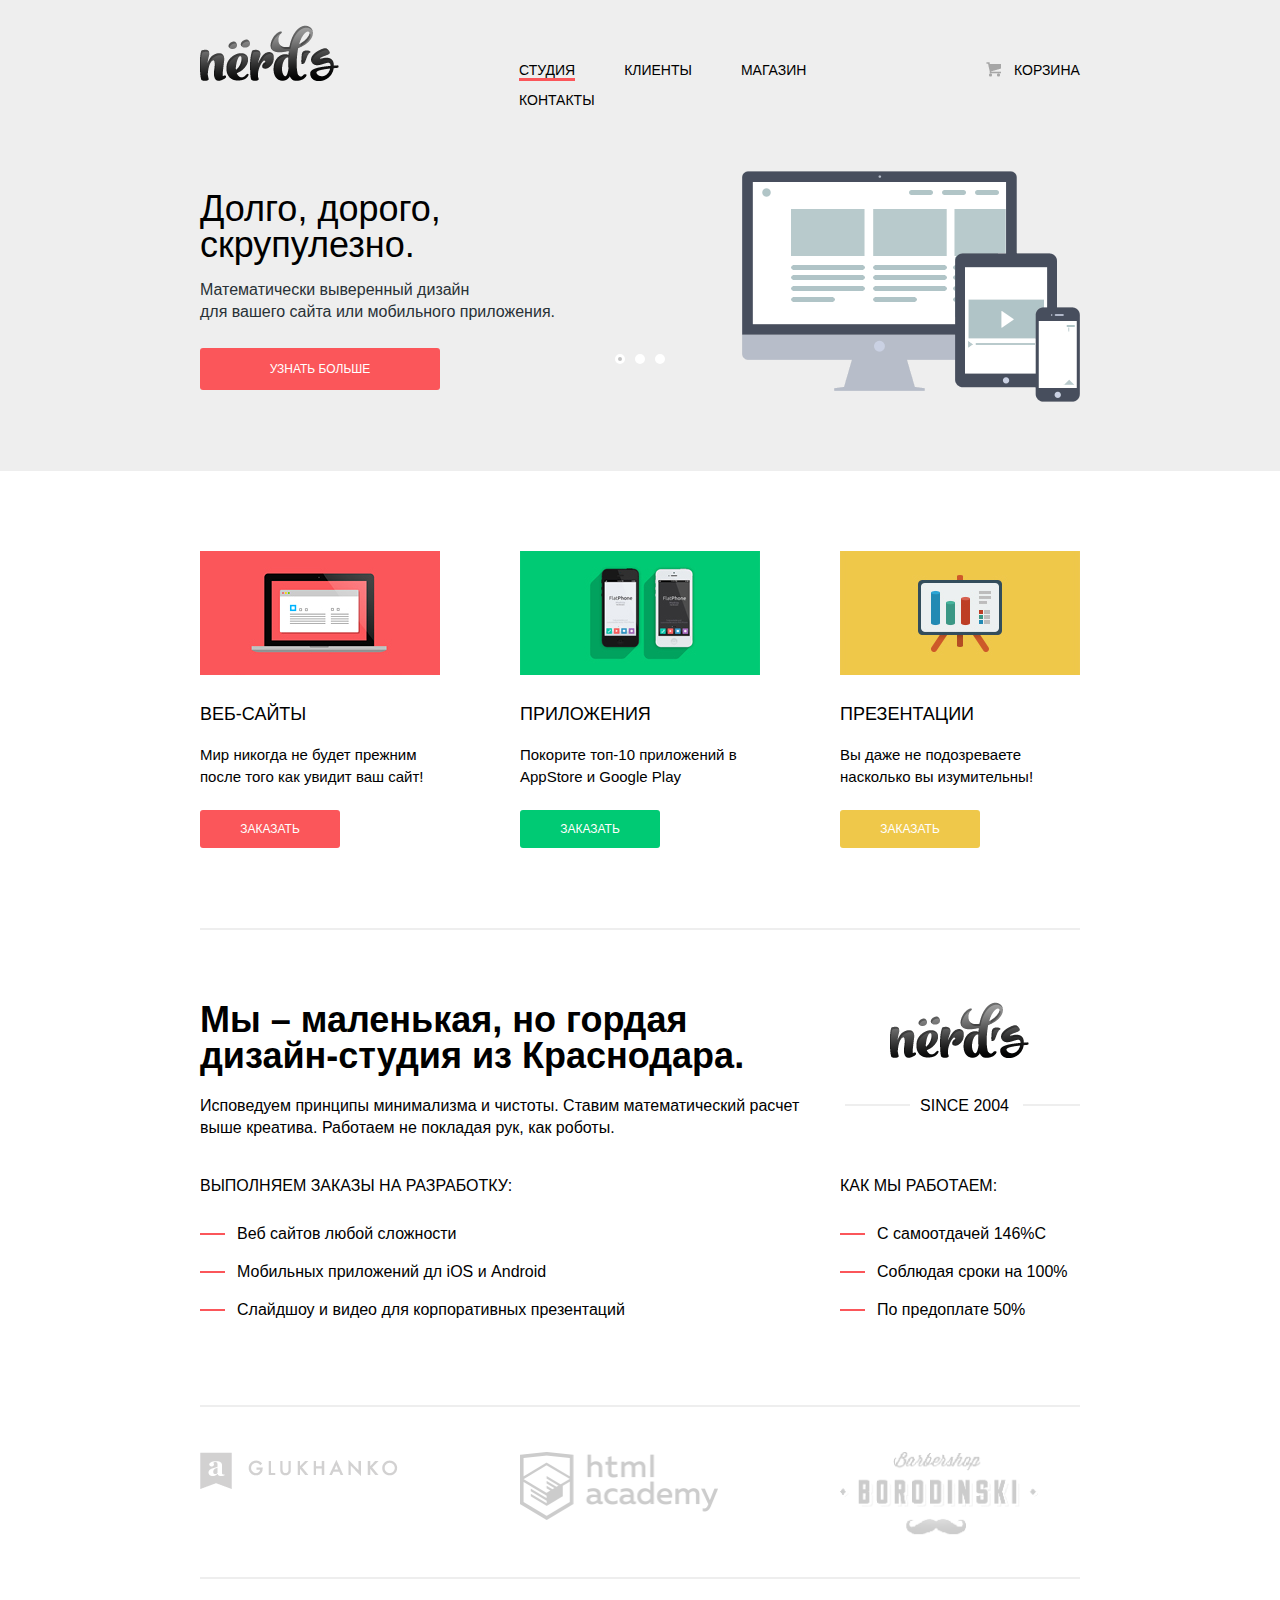
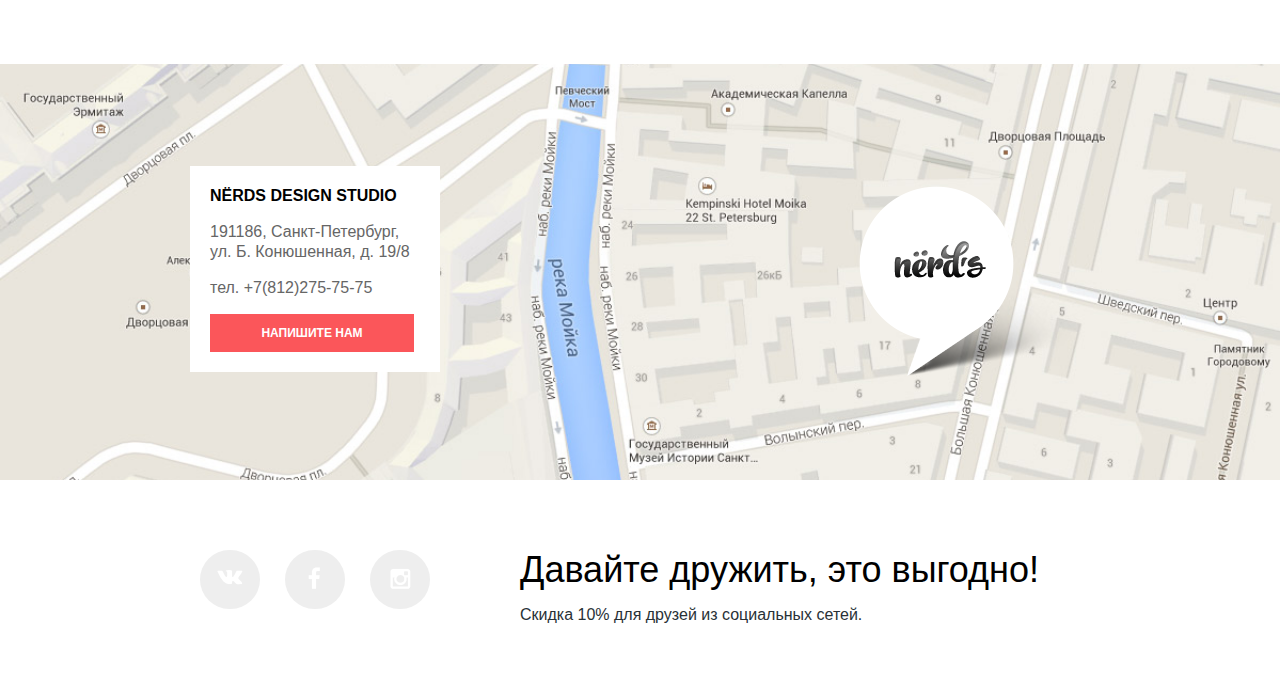
==== commit 404a5d35: "нердс правки" ====
--- a/index.html
+++ b/index.html
@@ -4,7 +4,7 @@
 		<meta charset="utf-8">
 		<link href="https://fonts.googleapis.com/css?family=Roboto:400,700&amp;subset=latin,cyrillic" rel="stylesheet">
 		<link href="css/normalize.css" rel="stylesheet">
-		<link href="css/style.min.css" rel="stylesheet">
+		<link href="css/style.css" rel="stylesheet">
 		<title>Nerds</title>
 	</head>
 	<body>
@@ -129,7 +129,7 @@
 		</main>
 		<div class="map"><!-- Карта -->
 			<iframe src="https://www.google.com/maps/embed?pb=!1m18!1m12!1m3!1d1998.5989424123688!2d30.32089461570253!3d59.93879686904841!2m3!1f0!2f0!3f0!3m2!1i1024!2i768!4f13.1!3m3!1m2!1s0x4696310fca5ba729%3A0xea9c53d4493c879f!2z0JHQvtC70YzRiNCw0Y8g0JrQvtC90Y7RiNC10L3QvdCw0Y8g0YPQuy4sIDE5LCDQodCw0L3QutGCLdCf0LXRgtC10YDQsdGD0YDQsywgMTkxMTg2!5e0!3m2!1sru!2sru!4v1455888833517"></iframe>
-			<div class="contact">
+			<div class="container">
 				<div class="contact-window">
 					<b>Nёrds design studio</b>
 					<p>191186, Санкт-Петербург, ул. Б. Конюшенная, д. 19/8</p>
--- a/css/style.css
+++ b/css/style.css
@@ -0,0 +1,1085 @@
+body{
+	min-width: 900px;
+	
+	font-size: 16px;
+	line-height: 22px;
+	color: #000000;
+	font-family: "Roboto Medium", "Tahoma", sans-serif;
+}
+.clearfix::after{
+  content: "";
+  display: table;
+  clear: both;
+}
+.main-header{ /* шапка */
+	min-width: 1200px;
+	margin-bottom: 80px;
+	
+	background-color: #eeeeee;
+}
+.container{ /* центровщик */
+	position: relative;
+	width: 880px;
+	padding: 0 10px;
+	margin: 0 auto;
+}
+.main-logo{ /* лого */
+	float: left;
+	width: 139px;
+	height: 56px;
+	
+	margin-top: 25px;
+	margin-right: 180px;
+}
+.main-logo img{
+	width: 139px;
+	height: 56px;
+}
+.navigation-menu{ /* основная навигация */
+	float: left;
+	width: 460px;
+	
+	margin-top: 55px;
+	margin-bottom: 46px;
+}
+.navigation-menu ul{
+	margin: 0;
+	padding: 0;
+	
+	font-size: 0;
+	list-style: none;
+}
+.navigation-menu li{
+	display: inline-block;
+	
+	font-size: 14px;
+	vertical-align: top;
+}
+.navigation-menu a{
+	display: block;
+	margin-right: 49px;
+	
+	text-decoration: none;
+	text-transform: uppercase;
+	font-size: 14px;
+	line-height: 30px;
+	color: #000000;
+	font-family: "Roboto Medium", "Tahoma", sans-serif;
+}
+.navigation-menu a:hover{
+	color: #fb565a;
+}
+.navigation-menu .link-active{
+	position: relative;
+	
+	background-color: none;
+}
+.link-active span{
+	text-transform: uppercase;
+	display: block;
+	padding-right: 49px;
+	padding-top: 4px;
+}
+.navigation-menu .link-active::after{
+	content: "";
+	position: absolute;
+	bottom: 0;
+	right: 49px;
+	left: 0;
+	
+	height: 3px;
+	
+	background-color: #fb565a;
+}
+.user-block{ /* блок пользователя */
+	float: right;
+	width: 100px;
+	box-sizing: border-box;
+	padding-left: 34px;
+	margin-top: 55px;
+}
+.user-block  .basket{
+	position: relative;
+	text-decoration: none;
+	font-size: 14px;
+	line-height: 30px;
+	color: #000000;
+	font-family: "Roboto Medium", "Tahoma", sans-serif;
+	text-transform: uppercase;
+}
+.user-block  .basket:hover{
+	color: #fb565a;
+}
+.user-block  .basket::before{
+	content: "";
+	position: absolute;
+	left: -28px;
+	top: 0px;
+	
+	width: 15px;
+	height: 15px;
+	
+	background: url("../img/sprite.png") no-repeat;
+	background-position: -10px -10px;
+}
+.user-block  .basket:hover::before{
+	background-position: -10px -45px;
+}
+.slider{
+	position: relative;
+
+	width: 880px;
+}
+.slide{
+	min-height: 310px;
+	
+	background-repeat: no-repeat;
+	background-position: 100% 10px;
+}
+.slider input[type="radio"]{
+	display: none;
+}
+.slider-controls{
+	position: absolute;
+	bottom: 95px;
+	left: 50%;
+	
+	width: 200px;
+	margin-left: -100px;
+	text-align: center;
+}
+.slider-controls label{
+	display: inline-block;
+	width: 4px;
+	height: 4px;
+	margin: 0 3px;
+	
+	vertical-align: top;
+	
+	background-color: #ffffff;
+	border: 3px solid white;
+	border-radius: 50%;
+	cursor: pointer;
+}
+.slide-text{
+	width: 500px;
+	padding: 30px 0;
+}
+.slide-title{
+	font-weight: 500;
+	font-size: 36px;
+	line-height: 36px;
+}
+.slide p{
+	font-weight: 500;
+	font-size: 16px;
+	line-height: 22px;
+	color: #283136;
+}
+.slide .btn-slide{
+	display: block;
+	width: 220px;
+	margin-top: 25px;
+	padding: 12px 10px;
+
+	font-weight: 300;
+	font-size: 12px;
+	line-height: 18px;
+	text-align: center;
+	color: #ffffff;
+	text-transform: uppercase;
+	text-decoration: none;
+
+	background: #fb565a;
+	border-radius: 3px;
+}
+.slide .btn-slide:hover{
+	background-color: #d6494d;
+}
+.slide .btn-slide:active{
+	background-color: #b63538;
+}
+.slide:nth-child(1){
+	background-image: url("../img/image_slider.png");
+}
+.slide:nth-child(2){
+	background-image: url("../img/image_slider_2.png");
+}
+.slide:nth-child(3){
+	background-image: url("../img/image_slider_3.png");
+}
+.slide{
+	display: none;
+}
+#btn-1:checked ~ .slides .slide:nth-child(1){
+  display: block;
+}
+#btn-2:checked ~ .slides .slide:nth-child(2){
+  display: block;
+}
+#btn-3:checked ~ .slides .slide:nth-child(3){
+  display: block;
+}
+#btn-1:checked ~ .slider-controls label[for="btn-1"],
+#btn-2:checked ~ .slider-controls label[for="btn-2"],
+#btn-3:checked ~ .slider-controls label[for="btn-3"] {
+  background: #c1c1c1;
+}
+.btn{
+	display: block;
+	
+	font-size: 12px;
+	line-height: 18px;
+	color: #ffffff;
+	font-weight: normal;
+	text-decoration: none;
+	text-align: center;
+	text-transform: uppercase;
+	border-radius: 3px;
+	font-family: "Roboto Medium", "Tahoma", sans-serif;
+}
+.service{ /* блок с предложениями */
+	padding-bottom: 80px;
+	border-bottom: 2px solid #eeeeee;
+	
+	margin-bottom: 72px;
+}
+.service-item{ /* предложения */
+	float: left;
+	width: 240px;
+	margin-right: 80px;
+}
+.service-item-picture img{
+	width: 100%;
+	
+	margin-bottom: 18px;
+}
+.service-item:last-child{
+	margin-right: 0;
+}
+.service-name{
+	font-size: 18px;
+	line-height: 30px;
+	font-weight: normal;
+	text-transform: uppercase;
+}
+.service-item p{
+	margin-bottom: 22px;
+
+	font-size: 15px;
+}
+.service-item .btn-red, .btn-green, .btn-yellow{
+	width: 140px;
+	padding: 10px 0;
+}
+.btn-red{
+	background-color: #fb565a;
+}
+.btn-red:hover{
+	background-color: #d6494d;
+}
+.btn-red:active{
+	background-color: #b63538;
+}
+.btn-green{
+	background-color: #00ca74;
+}
+.btn-green:hover{
+	background-color: #01a25e;
+}
+.btn-green:active{
+	background-color: #009053;
+}
+.btn-yellow{
+	background-color: #efc84a;
+}
+.btn-yellow:hover{
+	background-color: #d6ae2c;
+}
+.btn-yellow:active{
+	background-color: #c09b24;
+}
+.about-company{ /* информация о компании */
+	margin-bottom: 68px;
+}
+.about-company-left{
+	float: left;
+	width: 621px;
+}
+.about-company-left .title-company{
+	margin: 0;
+	padding-bottom: 5px;
+	
+	font-size: 36px;
+	line-height: 36px;
+	font-family: "Roboto Medium", "Tahoma", sans-serif;
+}
+.about-company-left p{
+	padding-bottom: 20px;
+}
+.about-company-left .title-features{
+	padding-bottom: 10px;
+}
+.title-features{
+	text-transform: uppercase;
+	padding-bottom: 10px;
+}
+.list-features{
+	margin: 0;
+	padding: 0;
+	
+	list-style: none;
+}
+.list-features li{
+	position: relative;
+
+	padding-left: 37px;
+	padding-bottom: 16px;
+}
+.list-features li::before{ /* красные полоски */
+	content: "";
+	position: absolute;
+	left: 0;
+	top: 10px;
+	
+	width: 25px;
+	height: 2px;
+	
+	background-color: #fb565a;
+}
+.about-company-right{
+	float: right;
+	width: 240px;
+	
+	background: url("../img/hr.png") no-repeat 5px 102px;
+}
+.about-company-right .secondary-logo{
+	width: 139px; 
+	height: 56px;
+	padding-left: 50px;
+	margin-bottom: 117px;
+}
+.secondary-logo .mark{
+	line-height: 8.56px;
+	text-transform: uppercase;
+	font-weight: normal;
+	padding-top: 38px;
+	text-align: center;
+	padding-left: 10px;
+}
+.secondary-logo img{
+	width: 139px; 
+	height: 56px;
+}
+.partners{ /* партнеры */
+	border-top: 2px solid #eeeeee;
+	border-bottom: 2px solid #eeeeee;
+	padding-top: 45px;
+	padding-bottom: 33px;
+
+	margin-bottom: 85px;
+}
+.partners-logo{
+	float: left;
+	width: 240px;
+	margin-right: 80px;
+	opacity: 0.2;
+}
+.partners-logo img:nth-child(1){
+	width: 198px;
+}
+.partners-logo img:nth-child(2){
+	width: 199px;
+}
+.partners-logo img:nth-child(3){
+	width: 209px;
+}
+.partners-logo:hover{
+	opacity: 1;
+}
+.partners-logo:active{
+	background-color: transparent;
+}
+.partners-logo:last-child{
+	margin-right: 0;
+}
+.social{
+	float: left;
+	width: 240px;
+	padding: 70px 0;
+	font-size: 0;
+
+	margin-right: 80px;
+}
+.social-btn{
+	display: inline-block;
+	width: 60px;
+	height: 59px;
+	border-radius: 40px;
+	margin-right: 25px;
+	
+	vertical-align: top;
+	background: #eeeeee url("../img/sprite.png") no-repeat center;
+}
+.social-btn:last-child{
+	margin-right: 0;
+}
+.social-vk{
+	background-position: 7px -263px;
+}
+.social-fb{
+	background-position: 13px -123px;
+}
+.social-inst{
+	background-position: 10px -164px;
+}
+.social-btn:hover{
+	background-color: #fb565a;
+}
+.social-btn:active{
+	background-color: #d6494d;
+}
+.map{
+	
+    min-width: 1200px;
+    height: 416px;
+	margin: 0px auto;
+	background: transparent url("../img/map.jpg") no-repeat center;
+    background-size: cover;
+}
+.map iframe{
+	width: 100%;
+	height: 100%;
+	border: 0;
+}
+.map .contact-window{
+	position: absolute;
+	left: 0;
+	top: -320px;
+	
+	width: 210px;
+	padding: 20px;
+
+	font-size: 16px;
+	line-height: 20px;
+	background-color: #fff;
+}
+.map .logo-cursor{
+	position: absolute;
+	right: 0;
+	top: -300px;
+}
+.contact-window b{
+	font-size: 16px;
+	line-height: 20px;
+	text-transform: uppercase;
+	font-family: "Roboto Medium", "Tahoma", sans-serif;
+}
+.contact-window p{
+	color: #666666;
+	font-size: 16px;
+	line-height: 20px;
+	font-family: "Roboto Medium", "Tahoma", sans-serif;
+}
+.contact-window .btn-contact{
+	display: block;
+	width: 164px;
+	padding: 10px 20px;
+
+	text-transform: uppercase;
+	font-size: 12px;
+	line-height: 18px;
+	font-weight: 700;
+	font-family: "Roboto Medium", "Tahoma", sans-serif;
+	color: #fff;
+	text-align: center;
+	background-color: #fb565a;
+	text-decoration: none;
+}
+.btn-contact:hover{
+	background-color: #d6494d;
+}
+.btn-contact:active{
+	background-color: #b63538;
+}
+.footer-information{	
+	float: right;
+	width: 560px;
+	padding: 42px 0;
+}
+.footer-information h2{
+	font-weight: 500;
+	font-size: 36px;
+	line-height: 36px;
+	margin-bottom: 10px;
+}
+.footer-information p{
+	color: #283136;
+}
+@keyframes bounce{
+	0%{
+		transform: translateY(-2000px);
+	}
+	70%{
+		transform: translateY(30px);
+	}
+	90%{
+		transform: translateY(-10px);
+	}
+	100%{
+		transform: translateY(0);
+	}
+}
+.modal-window{ /* модальное окно  */
+	display: none;
+	
+	position: fixed;
+	top: 0;
+	bottom: 0;
+	right: 0;
+	left: 0;
+	margin: auto;
+
+	width: 470px;
+	height: 316px;
+	padding: 50px 80px;
+	padding-bottom: 75px;
+	
+	color: #000;
+	background-color: #fff;
+	box-shadow: 10px 0px 55px 10px #ebebeb;
+}
+.modal-window-show{
+	display: block;
+	animation: bounce 0.6s;
+}
+.modal-window-close{
+	position: absolute;
+	top: 6px;
+	right: 6px;
+
+	width: 40px;
+	height: 40px;
+	
+	font-size: 0;
+	
+	background-color: #fb565a;
+	border: 0;
+	outline: 0;
+	border-radius: 20px;
+	cursor: pointer;
+}
+.modal-window-close::before,
+.modal-window-close::after{
+	content: "";
+	position: absolute;
+	top: 7px;
+	left: 18px;
+	
+	width: 4px;
+	height: 26px;
+	
+	background-color: #fff;
+	border-radius: 1px;
+}
+.modal-window-close::before{
+	transform: rotate(45deg);
+}
+.modal-window-close::after{
+	transform: rotate(-45deg);
+}
+.modal-window-form{
+	font-size: 0;
+}
+.modal-window-text{
+	display: inline-block;
+	margin-right: 17px;
+	
+	font-size: 16px;
+	vertical-align: top;
+}
+.modal-window-form b{
+	display: block;
+	margin-bottom: 13px;
+	
+	font-size: 16px;
+	font-weight: 500;
+	line-height: 18px;
+}
+.modal-window-textarea{
+	margin-top: 22px;
+}
+.modal-window-text input[type="text"], input[type="email"], textarea{
+	width: 190px;
+	padding: 7px 0;
+	padding-left: 15px;
+	
+	outline: none;
+	border: 2px solid #d7dcde;
+}
+textarea{
+	width: 420px;
+	height: 114px;
+	resize: none;
+	margin-bottom: 35px;
+}
+.modal-window-text input:hover, textarea:hover{
+	border-color: #a2a9ac;
+}
+.modal-window-text input:focus, textarea:focus{
+	border-color: #56bffb
+}
+input[placeholder], textarea[placeholder]{
+	font-family: "Roboto Medium", "Tahoma", sans-serif;
+	font-size: 12px;
+	line-height: 18px;
+	font-weight: 500;
+	text-transform: uppercase;
+}
+input::-webkit-input-placeholder {
+	color: #000;
+}	
+input::-moz-placeholder {
+	color: #000;
+}
+input:-ms-input-placeholder{
+	color: #000;
+}
+textarea::-webkit-input-placeholder {
+	color: #000;
+}	
+textarea::-moz-placeholder {
+	color: #000;
+}
+textarea:-ms-input-placeholder{
+	color: #000;
+}
+.modal-window-btn{
+	display: block;
+	width: 440px;
+	padding: 10px 10px;
+
+	border: none;
+	outline: none;
+	font-size: 12px;
+	line-height: 18px;
+	text-transform: uppercase;
+	background-color: #fb565a;
+	text-align: center;
+	color: #fff;
+	font-family: "Roboto Medium", "Tahoma", sans-serif;
+}
+.modal-window-btn:hover{
+	background-color: #d6494d;
+}
+.modal-window-btn:active{
+	background-color: #b63538;
+}
+/* inner.html */
+.header-welcome-shop{
+	text-align: center;
+	padding-left: 90px;
+	padding-right: 100px;
+	padding-bottom: 90px;
+	
+	text-transform: uppercase;
+	font-size: 40px;
+	line-height: 40px;
+	font-weight: normal;
+}
+.information-main{
+	margin-bottom: 75px;
+}
+.information-left{
+	float: left;
+	width: 240px;
+	margin-right: 80px;
+}
+.information-left p{
+	margin: 0;
+	padding-bottom: 15px;
+	padding-top: 35px;
+	
+	font-size: 18px;
+	line-height: 30px;
+	text-transform: uppercase;
+}
+.information-left p:first-child{
+	padding-top: 0;
+}
+.range-filter{
+	width: 240px;
+}
+.range-controls{
+	position: relative;
+	
+	height: 80px;
+	margin-bottom: 15px;
+	padding: 0 20px;
+	
+	border-radius: 5px;
+	background-color: #f1f1f1;
+	overflow: hidden;
+}
+.range-controls .scale{
+	margin-top: 39px;
+	height: 2px;
+	background-color: #d7dcde;
+}
+.range-controls .bar{
+	width: 70%;
+	height: 2px;
+	background-color: #00ca74;
+}
+.range-controls .toggle{
+	position: absolute;
+	top: 30px;
+	left: 0px;
+	
+	width: 4px;
+	height: 4px;
+	
+	cursor: pointer;
+	border: 8px solid #fff;
+	border-radius: 50%;
+	background-color: #ababab;
+	box-shadow: 0 2px 1px 0 #cfcfcf;
+}
+.range-controls .toggle-min{
+	left: 20px;
+}
+.range-controls .toggle-max{
+	left: 145px;
+}
+.price-controls{
+	font-size: 0;
+}
+.price-controls label{
+	display: inline-block;
+	width: 50%;
+	
+	vertical-align: top;
+	text-transform: uppercase;
+	font-size: 16px;
+}
+.max-price{
+	text-align: right;
+}
+.price-controls input{
+	width: 60px;
+	padding: 8px 10px;
+	margin-left: 10px;
+	
+	font-size: 16px;
+	line-height: 22px;
+	font-family: "Roboto Medium", "Tahoma", sans-serif;
+	text-align: center;
+	border: none;
+	border-radius: 5px;
+	outline: none;
+	background-color: #f1f1f1;
+}
+.information-left .choice{
+	margin: 0;
+	padding: 0;
+	
+	list-style: none; 
+}
+.choice li{
+	position: relative;
+	
+	margin-bottom: 18px;
+	padding-left: 32px;
+	
+	color: #283136;
+}
+.choice label{
+	cursor: pointer;
+}
+.choice li:hover{
+	color: #000000;
+}
+.choice input[type="radio"], input[type="checkbox"]{
+	display: none;
+}
+.choice input[type="radio"] + .radio-indicator{
+	position: absolute;
+	top: -2px;
+	left: 0;
+	
+	width: 17px;
+	height: 17px;
+	
+	border: 3px solid #c1c1c1;
+	border-radius: 15px;
+	cursor: pointer;
+}
+.choice input[type="radio"]:checked + .radio-indicator::before{
+	content: "";
+	position: absolute;
+	top: 5px; 
+	left: 5px;
+	
+	width: 7px;
+	height: 7px;
+	
+	border-radius: 10px;
+	background-color: #c1c1c1;
+}
+.choice input[type="radio"] + .radio-indicator:hover{
+	border: 3px solid #b5b5b5;
+}
+.choice input[type="radio"]:checked + .radio-indicator:hover::before{
+	background-color: #b5b5b5;
+}
+.choice input[type="checkbox"] + .checkbox-indicator{
+	position: absolute;
+	top: 0;
+	left: 0;
+	
+	width: 17px;
+	height: 17px;
+	
+	border: 2px solid #c1c1c1;
+	border-radius: 4px;
+	cursor: pointer;
+}
+.choice input[type="checkbox"] + .checkbox-indicator:hover{
+	border: 2px solid #b5b5b5;
+}
+.choice input[type="checkbox"]:checked + .checkbox-indicator::before,
+.choice input[type="checkbox"]:checked + .checkbox-indicator::after{
+	content: "";
+	position: absolute;
+	
+	background-color: #c1c1c1;
+}
+.choice input[type="checkbox"]:checked + .checkbox-indicator::before{
+	top: 5px;
+	left: 5px;
+
+	width: 4px;
+	height: 9px;
+	transform: rotate(-45deg);
+}
+.choice input[type="checkbox"]:checked + .checkbox-indicator::after{
+	top: -3px;
+	left: 13px;
+	
+	width: 4px;
+	height: 19px;
+	transform: rotate(45deg);
+}
+/* HOVER в чекбоксах */
+.choice input[type="checkbox"]:checked + .checkbox-indicator:hover::before,
+.choice input[type="checkbox"]:checked + .checkbox-indicator:hover::after{
+	background-color: #b5b5b5;
+}
+.information-left .submit{
+	margin-top: 37px;
+	width: 160px;
+	padding: 10px 0;
+	
+	text-transform: uppercase;
+	font-size: 12px;
+	line-height: 18px;
+	border: none;
+	outline: none;
+	font-weight: bold;
+	font-family: "Roboto Medium", "Tahoma", sans-serif;
+	background-color: #f1f1f1;
+}
+.submit:hover{
+	background-color: #e5e5e5;
+}
+.submit:active{
+	background-color: #d5d5d5;
+}
+.information-right{
+	float: right;
+	width: 560px;
+}
+.information-right .sorting{
+	margin-bottom: 18px;
+	width: 560px;
+}
+.sorting-left{
+	float: left;
+	width: 480px;
+}
+.sorting-left a{
+	margin-right: 40px;
+}
+.sorting-right{
+	float: right;
+}
+.sorting-right .sorting-item-arrow{
+	display: inline-block;
+
+	width: 11px;
+	height: 10px;
+	
+	vertical-align: top;
+	border: none;
+	opacity: 0.2;
+	background: transparent url("../img/sprite.png") no-repeat center;
+}
+.sorting-right .arrow-top{
+	background-position: -10px -223px;
+}
+.sorting-right .arrow-bottom{
+	background-position: -10px -80px;
+}
+.sorting-item-arrow:hover{
+	opacity: 0.3;
+}
+.sorting-item-arrow:active{
+	opacity: 1;
+}
+.sorting-left b{
+	margin-right: 40px;
+
+	font-size: 12px;
+	line-height: 18px;
+	text-transform: uppercase;
+}
+.sorting-left a{
+	text-decoration: none;
+	font-size: 12px;
+	line-height: 18px;
+	color: #c7c7c7;
+	text-transform: uppercase;
+	border-bottom: 1px dotted #00ca74;
+	font-family: "Roboto Medium", "Tahoma", sans-serif;
+}
+.sorting-left a:hover{
+	color: #000000;
+	border-bottom: 1px solid #00ca74;
+}
+.sorting-left a:active{
+	color: #000000;
+	border: none;
+}
+.gallery-browser{ /* браузерная плашка */
+	width: 240px;
+	border-radius: 5px 5px 0 0;
+	background-color: #f1f1f1;
+	min-height: 30px; 
+}
+.browser-circle{ /* круглишки */
+	display: inline-block;
+	margin-left: 9px;
+	margin-top: 10px;
+
+	width: 9px;
+	height: 9px;
+	
+	vertical-align: top;
+	border-radius: 9px;
+	background: #ffffff;
+}
+.gallery-model{
+	font-size: 0;
+}
+.gallery-model-item{ /* карточка */
+	position: relative;
+
+	display: inline-block;
+	vertical-align: top;
+	margin-right: 80px;
+	margin-bottom: 70px;
+}
+.gallery-model-item:nth-child(2n){
+	margin-right: 0;
+}
+.block-window{
+	position: absolute;
+	width: 160px;
+	padding: 20px;
+	padding-bottom: 36px;
+	top: 55%; 
+	left: 50%;
+	transform: translate(-50%, -50%);
+
+	font-size: 14px;
+	line-height: 18px;
+	background-color: #ffffff;
+	
+	display: none;
+}
+.block-window h3{
+	font-size: 18px;
+	text-transform: uppercase;
+	text-align: center;
+}
+.block-window p{
+	margin-bottom: 33px;
+	text-align: center;
+}
+.block-window .submit-two{
+	padding: 11px 38px;
+	text-decoration: none;
+	font-size: 18px;
+	color: #ffffff;
+	background-color: #fb565a;
+	margin-left: 5px;
+}
+.submit-two:hover{
+	background-color: #d6494d;
+}
+.submit-two:active{
+	background-color: #b63538;
+}
+.gallery-model-item:hover .gallery-browser{
+	background-color: #797979;
+}
+.gallery-model-item:hover .block-window{
+	display: block;
+}
+.pagination{
+	margin: 0;
+}
+.pagination-number{
+	display: inline-block;
+	padding: 7px 14px;
+	margin-right: 10px;
+
+	border: 2px solid transparent;
+	vertical-align: top;
+	font-weight: 700;
+	text-decoration: none;
+	font-size: 12px;
+	line-height: 18px;
+	border-radius: 3px;
+	color: #000000;
+	background-color: #f1f1f1;
+}
+.pagination-number:nth-child(4){
+	text-transform: uppercase;
+	font-weight: 700;
+}
+.pagination-number:hover{
+	background-color: #e5e5e5;
+}
+.pagination-number:active{
+	background-color: #d5d5d5;
+	border-top-color: #b5b5b5;
+}
+.pagination-active, .pagination-active:hover{
+	background: none;
+	border-top-color: #f1f1f1;
+}
+.pagination-active{
+	border: 2px solid #f2f2f2;
+}
+/* для страницы form */
+.modal-display{
+	display: block;
+}
+
+
+
+
+
+
+
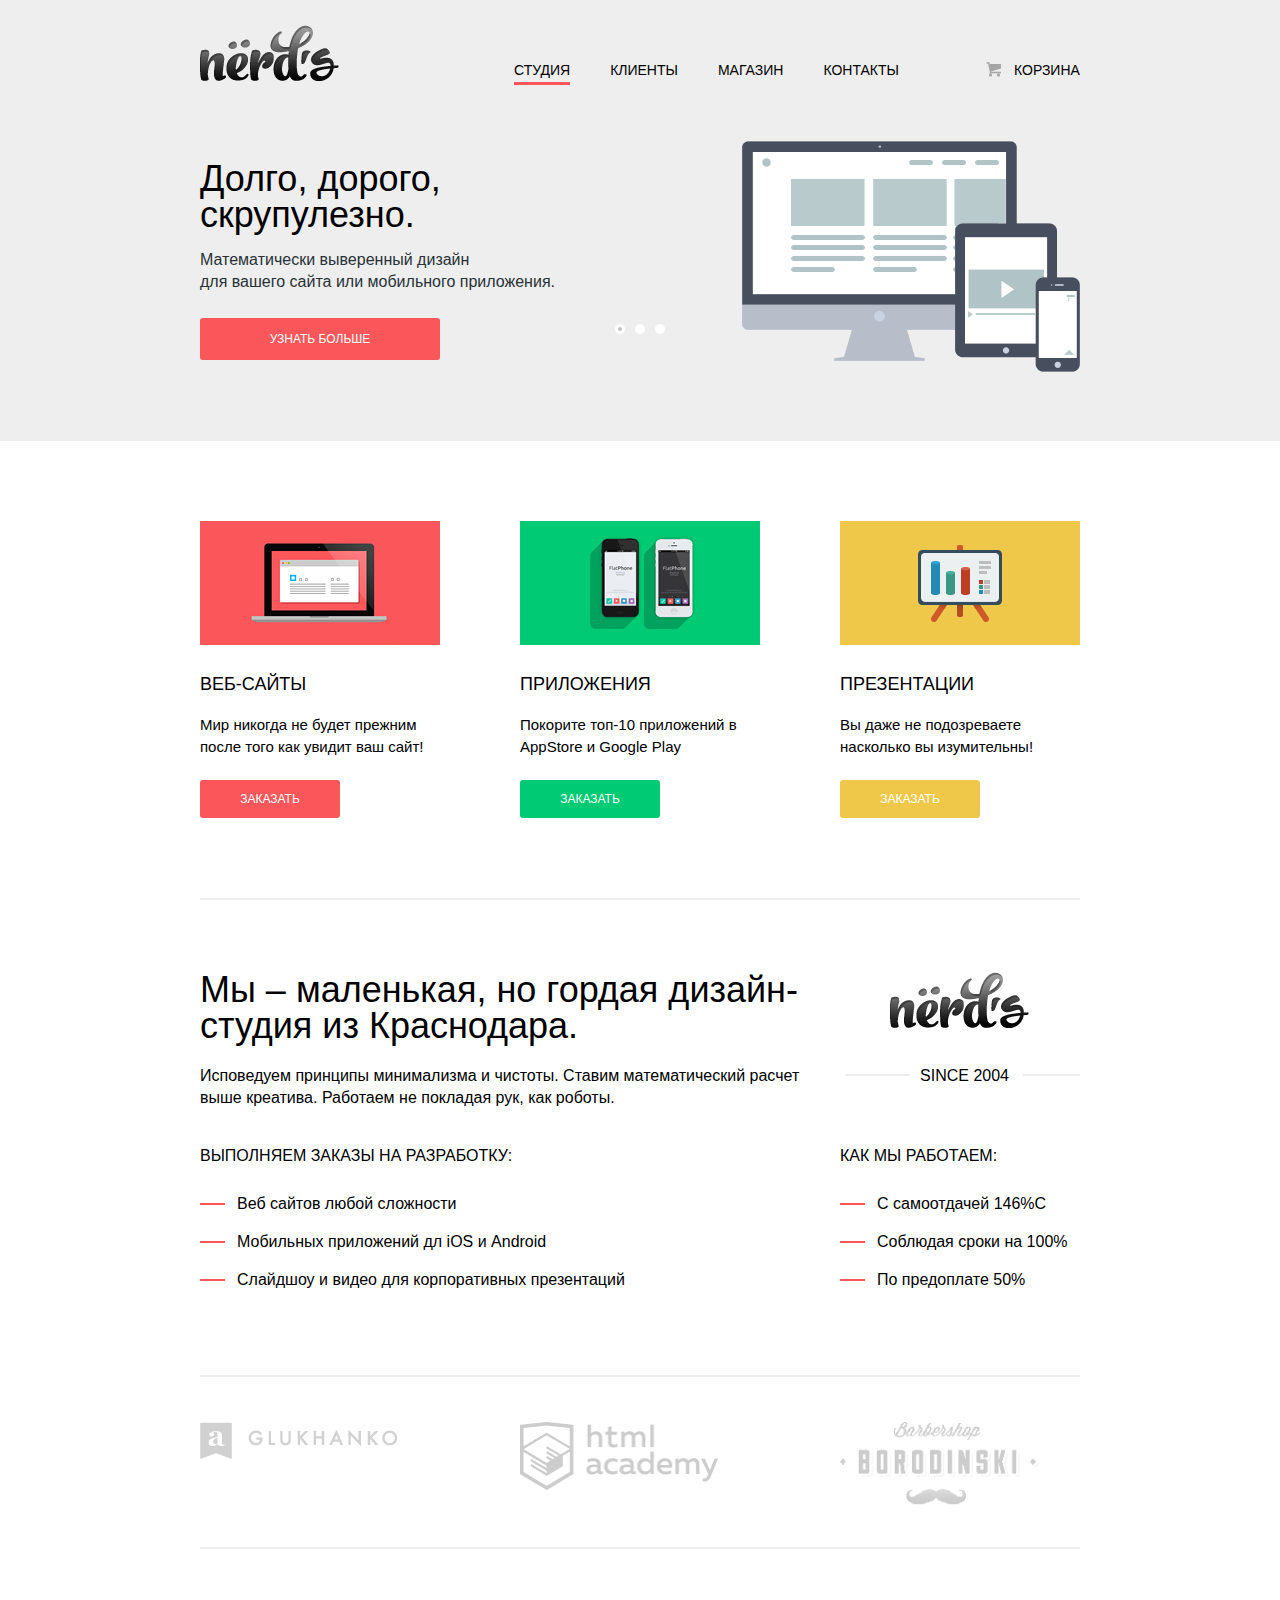
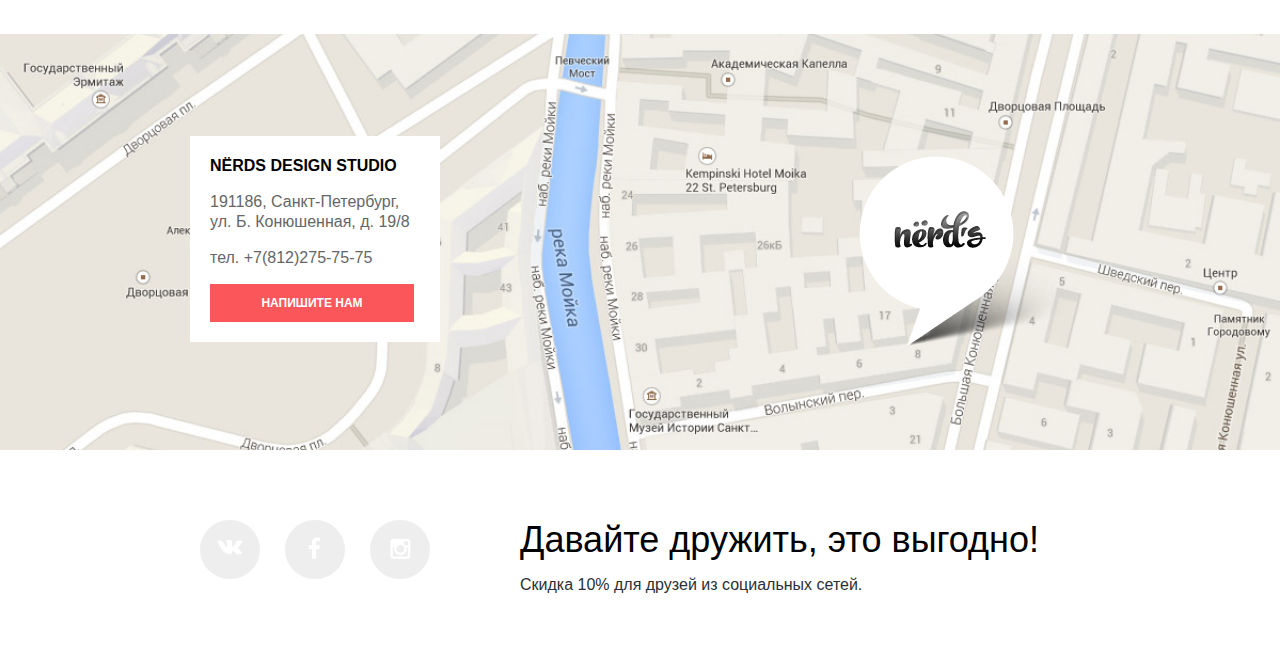
==== commit c6b6de87: "Правки финального проекта №1" ====
--- a/index.html
+++ b/index.html
@@ -3,8 +3,8 @@
 	<head>
 		<meta charset="utf-8">
 		<link href="https://fonts.googleapis.com/css?family=Roboto:400,700&amp;subset=latin,cyrillic" rel="stylesheet">
-		<link href="css/normalize.css" rel="stylesheet">
-		<link href="css/style.css" rel="stylesheet">
+		<link href="css/normalize.min.css" rel="stylesheet">
+		<link href="css/style.min.css" rel="stylesheet">
 		<title>Nerds</title>
 	</head>
 	<body>
@@ -16,7 +16,7 @@
 					</div>
 					<nav class="navigation-menu">
 						<ul>
-							<li class="link-active"><span>Студия</span></li>
+							<li class="link-active"><a href="#">Студия</a></li>
 							<li><a href="#">Клиенты</a></li>
 							<li><a href="inner.html">Магазин</a></li>
 							<li><a href="#">Контакты</a></li>
--- a/css/style.min.css
+++ b/css/style.min.css
@@ -0,0 +1 @@
+body{min-width:900px;font-size:16px;line-height:22px;color:#000;font-family:"Roboto Medium","Tahoma",sans-serif}.clearfix::after{content:"";display:table;clear:both}.main-header{min-width:880px;margin-bottom:80px;background-color:#eee}.container{position:relative;width:880px;padding:0 10px;margin:0 auto}.main-logo{float:left;margin-top:25px;margin-right:175px}.main-logo,.main-logo img{width:139px;height:56px}.navigation-menu{float:left;width:460px;margin-top:55px;margin-bottom:46px}.navigation-menu ul{margin:0;padding:0;font-size:0;list-style:none}.navigation-menu li{display:inline-block;font-size:14px;vertical-align:top}.navigation-menu a{display:block;margin-right:40px;text-decoration:none;text-transform:uppercase;font-size:14px;line-height:30px;color:#000;font-family:"Roboto Medium","Tahoma",sans-serif}.navigation-menu a:hover{color:#fb565a}.navigation-menu a:active{color:#8f8f8f}.navigation-menu .link-active{position:relative;pointer-events:none;cursor:default}.navigation-menu .link-active::after{content:"";position:absolute;bottom:0;right:40px;left:0;height:3px;background-color:#fb565a}.user-block{float:right;width:100px;box-sizing:border-box;padding-left:34px;margin-top:55px}.user-block .basket{position:relative;text-decoration:none;font-size:14px;line-height:30px;color:#000;font-family:"Roboto Medium","Tahoma",sans-serif;text-transform:uppercase}.user-block .basket:hover{color:#fb565a}.user-block .basket:active{color:#8f8f8f}.user-block .basket::before{content:"";position:absolute;left:-28px;top:0;width:15px;height:15px;background:url("../img/sprite.png") no-repeat;background-position:-10px -10px}.user-block .basket:hover::before{background-position:-10px -45px}.user-block .basket:active::before{background-position:-10px -10px;opacity:.6}.slider{position:relative;width:880px}.slide{min-height:310px;background-repeat:no-repeat;background-position:100% 10px}.slider input[type=radio]{display:none}.slider-controls{position:absolute;bottom:95px;left:50%;width:200px;margin-left:-100px;text-align:center}.slider-controls label{display:inline-block;width:4px;height:4px;margin:0 3px;vertical-align:top;background-color:#fff;border:3px solid #fff;border-radius:50%;cursor:pointer}.slide-text{width:500px;padding:30px 0}.slide p,.slide-title{font-weight:500;font-size:36px;line-height:36px}.slide p{font-size:16px;line-height:22px;color:#283136}.slide .btn-slide{display:block;width:220px;margin-top:25px;padding:12px 10px;font-weight:300;font-size:12px;line-height:18px;text-align:center;color:#fff;text-transform:uppercase;text-decoration:none;background:#fb565a;border-radius:3px}.slide .btn-slide:hover{background-color:#d6494d}.slide .btn-slide:active{background-color:#b63538}.slide:nth-child(1){background-image:url("../img/image_slider.png")}.slide:nth-child(2){background-image:url("../img/image_slider_2.png")}.slide:nth-child(3){background-image:url("../img/image_slider_3.png")}.slide{display:none}#btn-1:checked~.slides .slide:nth-child(1),#btn-2:checked~.slides .slide:nth-child(2),#btn-3:checked~.slides .slide:nth-child(3){display:block}#btn-1:checked~.slider-controls label[for=btn-1],#btn-2:checked~.slider-controls label[for=btn-2],#btn-3:checked~.slider-controls label[for=btn-3]{background:#c1c1c1}.btn{display:block;font-size:12px;line-height:18px;color:#fff;font-weight:400;text-decoration:none;text-align:center;text-transform:uppercase;border-radius:3px;font-family:"Roboto Medium","Tahoma",sans-serif}.service{padding-bottom:80px;border-bottom:2px solid #eee;margin-bottom:72px}.service-item{float:left;width:240px;margin-right:80px}.service-item-picture img{width:100%;margin-bottom:18px}.service-item:last-child{margin-right:0}.service-name{font-size:18px;line-height:30px;font-weight:400;text-transform:uppercase}.service-item p{margin-bottom:22px;font-size:15px}.btn-green,.btn-yellow,.service-item .btn-red{width:140px;padding:10px 0}.btn-red{background-color:#fb565a}.btn-red:hover{background-color:#d6494d}.btn-red:active{background-color:#b63538}.btn-green{background-color:#00ca74}.btn-green:hover{background-color:#01a25e}.btn-green:active{background-color:#009053}.btn-yellow{background-color:#efc84a}.btn-yellow:hover{background-color:#d6ae2c}.btn-yellow:active{background-color:#c09b24}.about-company{margin-bottom:68px}.about-company-left{float:left;width:601px}.about-company-left .title-company{margin:0;padding-bottom:5px;font-weight:400;font-size:36px;line-height:36px;font-family:"Roboto Medium","Tahoma",sans-serif}.about-company-left p{padding-bottom:20px}.about-company-left .title-features,.title-features{padding-bottom:10px}.title-features{text-transform:uppercase}.list-features{margin:0;padding:0;list-style:none}.list-features li{position:relative;padding-left:37px;padding-bottom:16px}.list-features li::before{content:"";position:absolute;left:0;top:10px;width:25px;height:2px;background-color:#fb565a}.about-company-right{float:right;width:240px;background:url("../img/hr.png") no-repeat 5px 102px}.about-company-right .secondary-logo{width:139px;height:56px;padding-left:50px;margin-bottom:117px}.secondary-logo .mark{line-height:8.56px;text-transform:uppercase;font-weight:400;padding-top:38px;text-align:center;padding-left:10px}.secondary-logo img{width:139px;height:56px}.partners{border-top:2px solid #eee;border-bottom:2px solid #eee;padding-top:45px;padding-bottom:33px;margin-bottom:85px}.partners-logo{float:left;width:240px;margin-right:80px;opacity:.2}.partners-logo img:nth-child(1){width:198px}.partners-logo img:nth-child(2){width:199px}.partners-logo img:nth-child(3){width:209px}.partners-logo:hover{opacity:1}.partners-logo:active{background-color:transparent}.partners-logo:last-child{margin-right:0}.social{float:left;width:240px;padding:70px 0;font-size:0;margin-right:80px}.social-btn{display:inline-block;width:60px;height:59px;border-radius:40px;margin-right:25px;vertical-align:top;background:#eee url("../img/sprite.png") no-repeat center}.social-btn:last-child{margin-right:0}.social-vk{background-position:7px -263px}.social-fb{background-position:13px -123px}.social-inst{background-position:10px -164px}.social-btn:hover{background-color:#fb565a}.social-btn:active{background-color:#d6494d}.map{min-width:880px;height:416px;margin:0 auto;background:#b5b5b5 url("../img/map.jpg") no-repeat center;background-size:cover}.map iframe{width:100%;height:100%;border:0}.map .contact-window{position:absolute;left:0;top:-320px;width:210px;padding:20px;font-size:16px;line-height:20px;background-color:#fff}.map .logo-cursor{position:absolute;right:0;top:-300px}.contact-window .btn-contact,.contact-window b,.contact-window p{font-size:16px;line-height:20px;font-family:"Roboto Medium","Tahoma",sans-serif}.contact-window b{text-transform:uppercase}.contact-window .btn-contact,.contact-window p{color:#666}.contact-window .btn-contact{display:block;width:164px;padding:10px 20px;text-transform:uppercase;font-size:12px;line-height:18px;font-weight:700;color:#fff;text-align:center;background-color:#fb565a;text-decoration:none}.btn-contact:hover{background-color:#d6494d}.btn-contact:active{background-color:#b63538}.footer-information{float:right;width:560px;padding:42px 0}.footer-information h2{font-weight:500;font-size:36px;line-height:36px;margin-bottom:10px}.footer-information p{color:#283136}@keyframes bounce{0%{transform:translateY(-2000px)}70%{transform:translateY(30px)}90%{transform:translateY(-10px)}to{transform:translateY(0)}}.modal-window{display:none;position:fixed;top:0;bottom:0;right:0;left:0;margin:auto;width:470px;height:316px;padding:50px 80px 75px;color:#000;background-color:#fff;box-shadow:10px 0 55px 10px #ebebeb}.modal-window-show{display:block;animation:bounce .6s}.modal-window-close{position:absolute;top:6px;right:6px;width:40px;height:40px;font-size:0;background-color:#fb565a;border:0;outline:0;border-radius:20px;cursor:pointer}.modal-window-close::after,.modal-window-close::before{content:"";position:absolute;top:7px;left:18px;width:4px;height:26px;background-color:#fff;border-radius:1px}.modal-window-close::before{transform:rotate(45deg)}.modal-window-close::after{transform:rotate(-45deg)}.modal-window-form{font-size:0}.modal-window-text{display:inline-block;margin-right:17px;font-size:16px;vertical-align:top}.modal-window-form b{display:block;margin-bottom:13px;font-size:16px;font-weight:500;line-height:18px}.modal-window-textarea{margin-top:22px}.modal-window-text input[type=text],input[type=email],textarea{width:190px;padding:7px 0 7px 15px;outline:none;border:2px solid #d7dcde}textarea{width:420px;height:114px;resize:none;margin-bottom:35px}.modal-window-text input:hover,textarea:hover{border-color:#a2a9ac}.modal-window-text input:focus,textarea:focus{border-color:#56bffb}input[placeholder],textarea[placeholder]{font-family:"Roboto Medium","Tahoma",sans-serif;font-size:12px;line-height:18px;font-weight:500;text-transform:uppercase}input::-webkit-input-placeholder{color:#000}input::-moz-placeholder{color:#000}input:-ms-input-placeholder{color:#000}textarea::-webkit-input-placeholder{color:#000}textarea::-moz-placeholder{color:#000}textarea:-ms-input-placeholder{color:#000}.modal-window-btn{display:block;width:440px;padding:10px;border:none;outline:none;font-size:12px;line-height:18px;text-transform:uppercase;background-color:#fb565a;text-align:center;color:#fff;font-family:"Roboto Medium","Tahoma",sans-serif}.modal-window-btn:hover{background-color:#d6494d}.modal-window-btn:active{background-color:#b63538}.header-welcome-shop{text-align:center;padding-left:90px;padding-right:100px;padding-bottom:90px;text-transform:uppercase;font-size:40px;line-height:40px;font-weight:400}.information-main{margin-bottom:75px}.information-left{float:left;width:240px;margin-right:80px}.information-left p{margin:0;padding-bottom:15px;padding-top:35px;font-size:18px;line-height:30px;text-transform:uppercase}.information-left p:first-child{padding-top:0}.range-filter{width:240px}.range-controls{position:relative;height:80px;margin-bottom:15px;padding:0 20px;border-radius:5px;background-color:#f1f1f1;overflow:hidden}.range-controls .scale{margin-top:39px;height:2px;background-color:#d7dcde}.range-controls .bar{width:70%;height:2px;background-color:#00ca74}.range-controls .toggle{position:absolute;top:30px;left:0;width:4px;height:4px;cursor:pointer;border:8px solid #fff;border-radius:50%;background-color:#ababab;box-shadow:0 2px 1px 0 #cfcfcf}.range-controls .toggle-min{left:20px}.range-controls .toggle-max{left:145px}.price-controls{font-size:0}.price-controls label{display:inline-block;width:50%;vertical-align:top;text-transform:uppercase;font-size:16px}.max-price{text-align:right}.price-controls input{width:60px;padding:8px 10px;margin-left:10px;font-size:16px;line-height:22px;font-family:"Roboto Medium","Tahoma",sans-serif;text-align:center;border:none;border-radius:5px;outline:none;background-color:#f1f1f1}.information-left .choice{margin:0;padding:0;list-style:none}.choice li{position:relative;margin-bottom:18px;padding-left:32px;color:#283136}.choice label{cursor:pointer}.choice li:hover{color:#000}.choice input[type=radio],input[type=checkbox]{display:none}.choice input[type=radio]+.radio-indicator{position:absolute;top:-2px;left:0;width:17px;height:17px;border:3px solid #c1c1c1;border-radius:15px;cursor:pointer}.choice input[type=radio]:checked+.radio-indicator::before{content:"";position:absolute;top:5px;left:5px;width:7px;height:7px;border-radius:10px;background-color:#c1c1c1}.choice input[type=radio]+.radio-indicator:hover{border:3px solid #b5b5b5}.choice input[type=radio]:checked+.radio-indicator:hover::before{background-color:#b5b5b5}.choice input[type=checkbox]+.checkbox-indicator{position:absolute;top:0;left:0;width:17px;height:17px;border:2px solid #c1c1c1;border-radius:4px;cursor:pointer}.choice input[type=checkbox]+.checkbox-indicator:hover{border:2px solid #b5b5b5}.choice input[type=checkbox]:checked+.checkbox-indicator::after,.choice input[type=checkbox]:checked+.checkbox-indicator::before{content:"";position:absolute;background-color:#c1c1c1}.choice input[type=checkbox]:checked+.checkbox-indicator::before{top:5px;left:5px;width:4px;height:9px;transform:rotate(-45deg)}.choice input[type=checkbox]:checked+.checkbox-indicator::after{top:-3px;left:13px;width:4px;height:19px;transform:rotate(45deg)}.choice input[type=checkbox]:checked+.checkbox-indicator:hover::after,.choice input[type=checkbox]:checked+.checkbox-indicator:hover::before{background-color:#b5b5b5}.information-left .submit{margin-top:37px;width:160px;padding:10px 0;text-transform:uppercase;font-size:12px;line-height:18px;border:none;outline:none;font-weight:700;font-family:"Roboto Medium","Tahoma",sans-serif;background-color:#f1f1f1}.submit:hover{background-color:#e5e5e5}.submit:active{background-color:#d5d5d5}.information-right{float:right;width:560px}.information-right .sorting{margin-bottom:18px;width:560px}.sorting-left{float:left;width:480px}.sorting-left a{margin-right:40px;vertical-align:bottom;text-decoration:none;font-size:12px;line-height:18px;color:#c7c7c7;text-transform:uppercase;border-bottom:1px dotted #00ca74;font-family:"Roboto Medium","Tahoma",sans-serif}.sorting-right{float:right;margin-top:-3px}.sorting-right .sorting-item-arrow{display:inline-block;width:11px;height:10px;vertical-align:bottom;border:none;opacity:.2;background:url("../img/sprite.png") no-repeat center}.sorting-right .arrow-top{background-position:-10px -223px}.sorting-right .arrow-bottom{background-position:-10px -80px}.sorting-item-arrow:hover{opacity:.3}.sorting-item-arrow:active{opacity:1}.sorting-left b{margin-right:40px;font-size:12px;line-height:18px;text-transform:uppercase}.sorting-left a:hover{color:#000;border-bottom:1px solid #00ca74}.sorting-left a:active{color:#000;border:none}.gallery-browser{width:240px;border-radius:5px 5px 0 0;background-color:#f1f1f1;min-height:30px}.browser-circle{display:inline-block;margin-left:9px;margin-top:10px;width:9px;height:9px;vertical-align:top;border-radius:9px;background:#fff}.gallery-model{font-size:0}.gallery-model-item{position:relative;display:inline-block;vertical-align:top;margin-right:80px;margin-bottom:70px}.gallery-model-item:nth-child(2n){margin-right:0}.block-window{position:absolute;width:160px;padding:20px 20px 36px;top:55%;left:50%;transform:translate(-50%,-50%);font-size:14px;line-height:18px;background-color:#fff;display:none}.block-window h3{font-size:18px;text-transform:uppercase;text-align:center}.block-window p{margin-bottom:33px;text-align:center}.block-window .submit-two{padding:11px 38px;text-decoration:none;font-size:18px;color:#fff;background-color:#fb565a;margin-left:5px}.submit-two:hover{background-color:#d6494d}.submit-two:active{background-color:#b63538}.gallery-model-item:hover .gallery-browser{background-color:#797979}.gallery-model-item:hover .block-window{display:block}.pagination{margin:0}.pagination-number{display:inline-block;padding:7px 14px;margin-right:10px;border:2px solid transparent;vertical-align:top;font-weight:700;text-decoration:none;font-size:12px;line-height:18px;border-radius:3px;color:#000;background-color:#f1f1f1}.pagination-number:nth-child(4){text-transform:uppercase;font-weight:700}.pagination-number:hover{background-color:#e5e5e5}.pagination-number:active{background-color:#d5d5d5;border-top-color:#b5b5b5}.pagination-active{background:0 0;border:2px solid #f2f2f2;pointer-events:none;cursor:default}.pagination-active:hover{background:0 0;border-top-color:#f1f1f1}.modal-display{display:block}